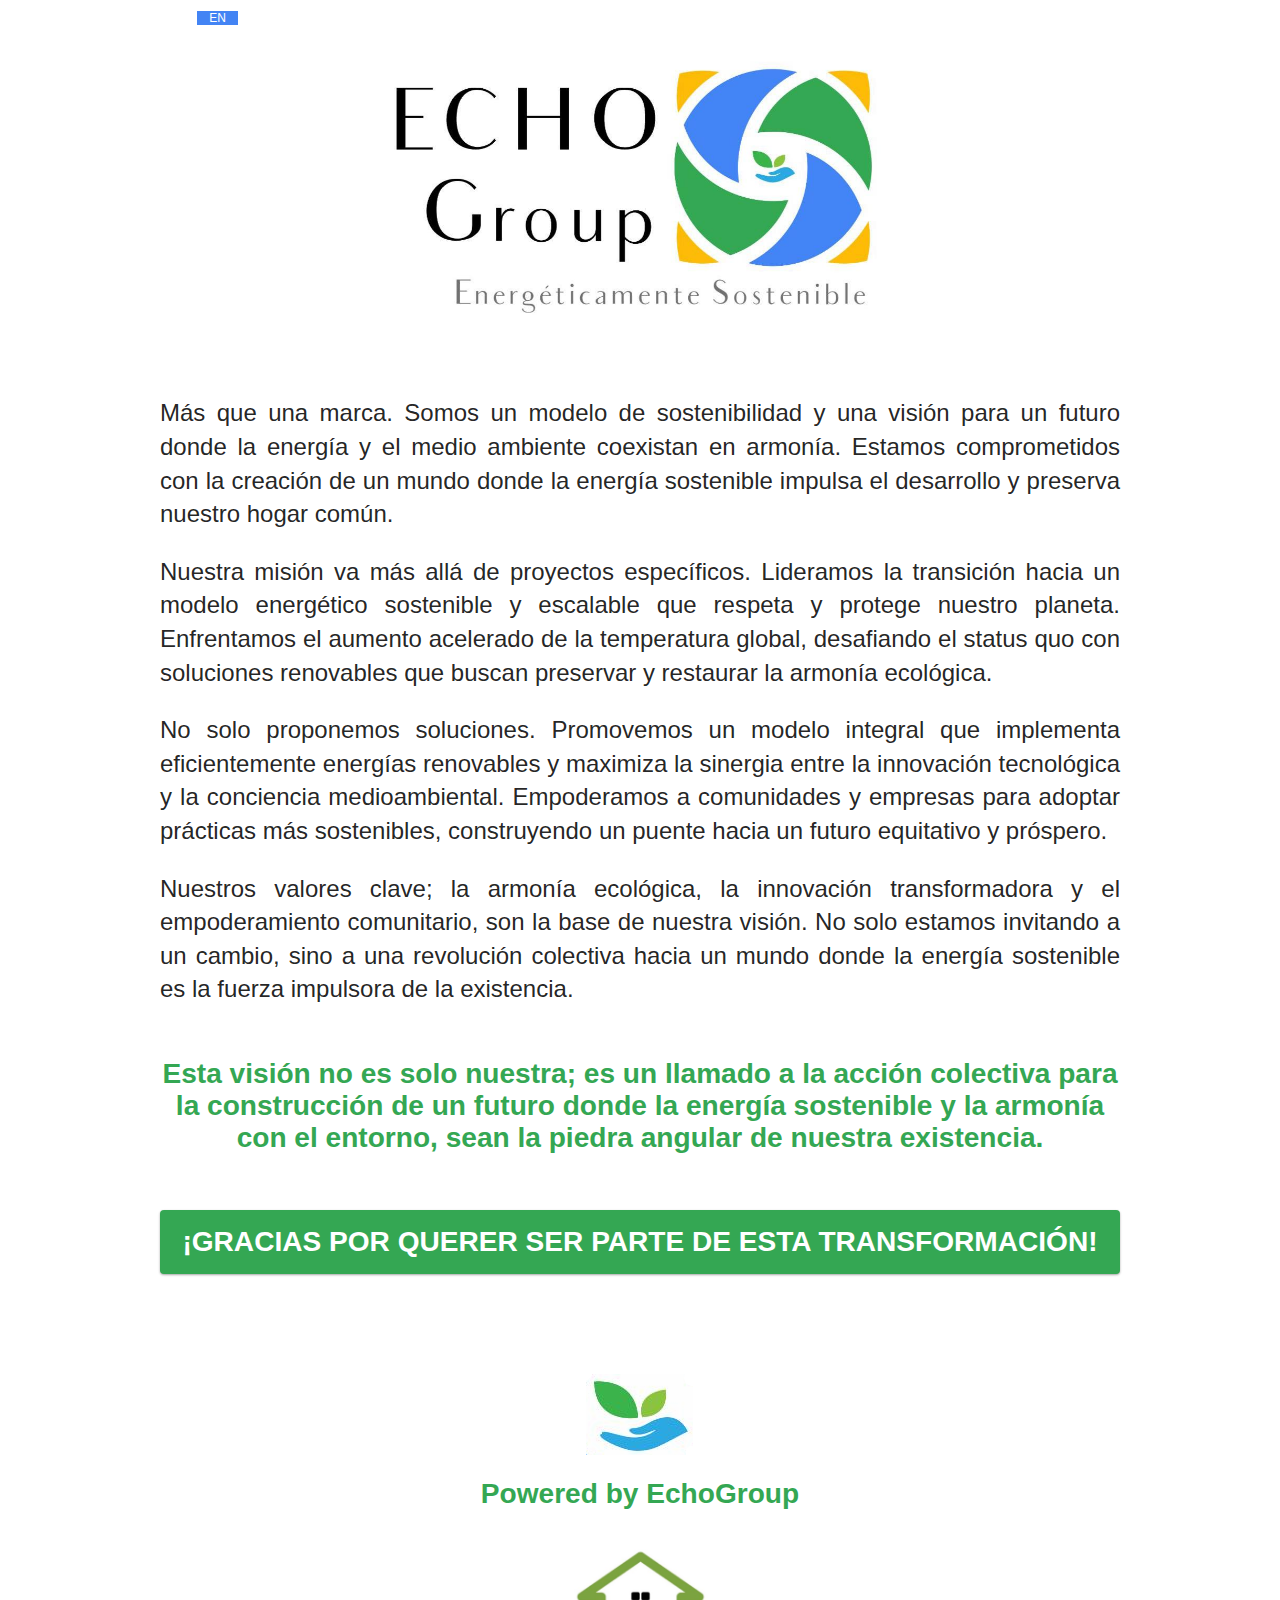
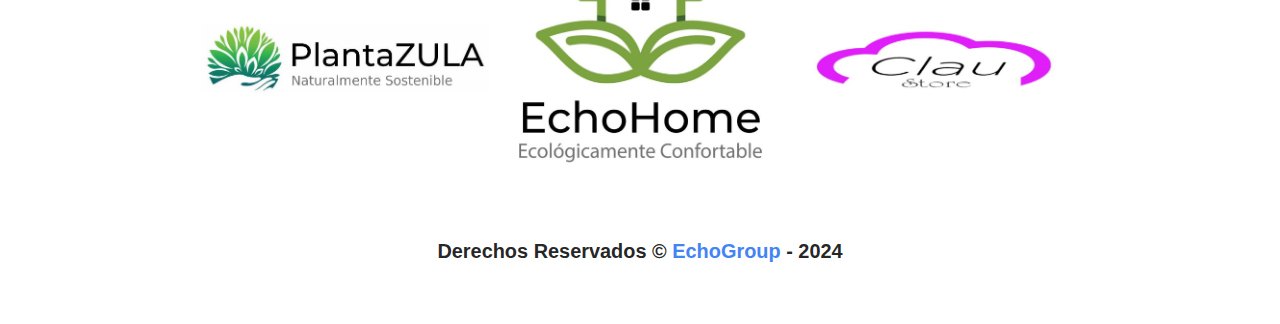
==== public/index.html @ c1082c9d "change home and add style file" ====
<!DOCTYPE html>
  <html lang="es">
    <head>
      <meta charset="utf-8">
      <meta name="viewport" content="width=device-width, initial-scale=1">
      <title>EchoGroup | Inicio</title>

      <link rel="stylesheet" href="src/styles.css">

    </head>
    <body>
      <a class="lang" href="index(en).html">EN</a>
      <br>
      <img class="big" src="images/logoES_EchoGroup.jpg">
      <br>
      <br>
      <p>Más que una marca. Somos un modelo de sostenibilidad y una visión para un futuro donde la energía y el medio ambiente coexistan en armonía. Estamos comprometidos con la creación de un mundo donde la energía sostenible impulsa el desarrollo y preserva nuestro hogar común.

      <p>Nuestra misión va más allá de proyectos específicos. Lideramos la transición hacia un modelo energético sostenible y escalable que respeta y protege nuestro planeta. Enfrentamos el aumento acelerado de la temperatura global, desafiando el status quo con soluciones renovables que buscan preservar y restaurar la armonía ecológica.</p>

      <p>No solo proponemos soluciones. Promovemos un modelo integral que implementa eficientemente energías renovables y maximiza la sinergia entre la innovación tecnológica y la conciencia medioambiental. Empoderamos a comunidades y empresas para adoptar prácticas más sostenibles, construyendo un puente hacia un futuro equitativo y próspero.</p>

      <p>Nuestros valores clave; la armonía ecológica, la innovación transformadora y el empoderamiento comunitario, son la base de nuestra visión. No solo estamos invitando a un cambio, sino a una revolución colectiva hacia un mundo donde la energía sostenible es la fuerza impulsora de la existencia.</p>

      <br>
      <h3>Esta visión no es solo nuestra; es un llamado a la acción colectiva para la construcción de un futuro donde la energía sostenible y la armonía con el entorno, sean la piedra angular de nuestra existencia.</h3>
      <br>
      <h3 class="boxGreen">¡Gracias por querer ser parte de esta transformación!</h3>
      <br>
      <br>
      <img class="small" src="images/logoFamilyHome.png">
      <br>

      <div class="powered">
        <h3>Powered by EchoGroup</h3>
        <picture>
          <a href="https://plantazula.web.app" target="_blank"><img class="media" src="images/plantazula/logoPlantaZula.png" alt="plantazula"></a>
        </picture>
        <picture>
          <a href="https://echoprojects3d.web.app" target="_blank"><img class="media" src="images/echohome/logoEchoHome.png" alt="echohome"></a>
        </picture>
        <picture>
          <a href="https://claustore.web.app" target="_blank"><img class="media" src="images/claustore/logoClau.png" alt="claustore"></a>
        </picture>
      </div>

      <br>
      <h5>Derechos Reservados © <a href="#">EchoGroup</a> - 2024</h5>
      <br>

    </body>
  </html>
---- public/src/styles.css ----
body { 
    font-size: 24px; 
    margin: 0 auto; 
    width: 75%; 
    text-align: center; 
    background: white; 
    color: rgba(0,0,0,0.87); 
    font-family: Roboto, Helvetica, Arial, sans-serif; 
    padding: 0; 
}
hr { 
    color: rgb(67, 132, 244, 0.6); 
}
h1 { 
    font-weight: 300; 
    color: rgba(0,0,0,1); 
    margin-top: 12px; 
    margin-bottom: 12px;
}
h2 { 
    color: #34a753; 
    font-weight: bold; 
    margin: 0 0 8px; 
}
h3 { 
    margin-top: 0px; 
    color: #34a753; 
}
h4 { 
    color: rgb(67, 132, 244, 0.9); 
    font-weight: bold; 
}
p { 
    text-align: justify; 
    line-height: 140%; 
    margin: 16px 0 24px; 
}
a {
    color: #4384f4; 
    text-decoration: none; 
}
.big {
    width: 60%; 
    min-width: 450px;
}
.media {
    width: 30%; 
    vertical-align: middle;
}
.small {
    width: 15%; 
    min-width: 150px;
}
.boxBlue { 
    display: block; 
    text-align: center; 
    background: #4384f4; 
    text-transform: uppercase; 
    text-decoration: none; 
    color: white; 
    padding: 16px; 
    border-radius: 4px; 
    box-shadow: 0 1px 3px rgba(0,0,0,0.12), 0 1px 2px rgba(0,0,0,0.24); 
}
.boxGreen { 
    display: block; 
    text-align: center; 
    background: #34a753; 
    text-transform: uppercase; 
    text-decoration: none; 
    color: white; 
    padding: 16px; 
    border-radius: 4px; 
    box-shadow: 0 1px 3px rgba(0,0,0,0.12), 0 1px 2px rgba(0,0,0,0.24); 
}
.boxYellow { 
    display: block; 
    text-align: center; 
    background: #fbbb05; 
    text-transform: none; 
    text-decoration: none; 
    color: white; 
    padding: 16px; 
    border-radius: 4px; 
    box-shadow: 0 1px 3px rgba(0,0,0,0.12), 0 1px 2px rgba(0,0,0,0.24); 
}
.lang { 
    margin-right: 88%; 
    font-size: 12px; 
    color: white; 
    background: #4384f4; 
    padding: 0 12px; 
}
      
    @media (max-width: 600px) {
        body { 
            width: 84%; 
            margin-top: 0; 
            background: white; 
            box-shadow: none; 
            border-top: 12px solid #fbbb05; 
            border-bottom: 12px solid #fbbb05; 
        }
		.big { 
            width: 95%; 
            min-width: 300px;
        }
		.small { 
            width: 30%; 
        }
		p { 
            text-align: justify; 
            font-size: 18px; 
        }
		h3 { 
            font-size: 21px; 
        }
		h5 { 
            font-size: 15px; 
        }
		.boxGreen { 
            font-size: 18px; 
        }
    }
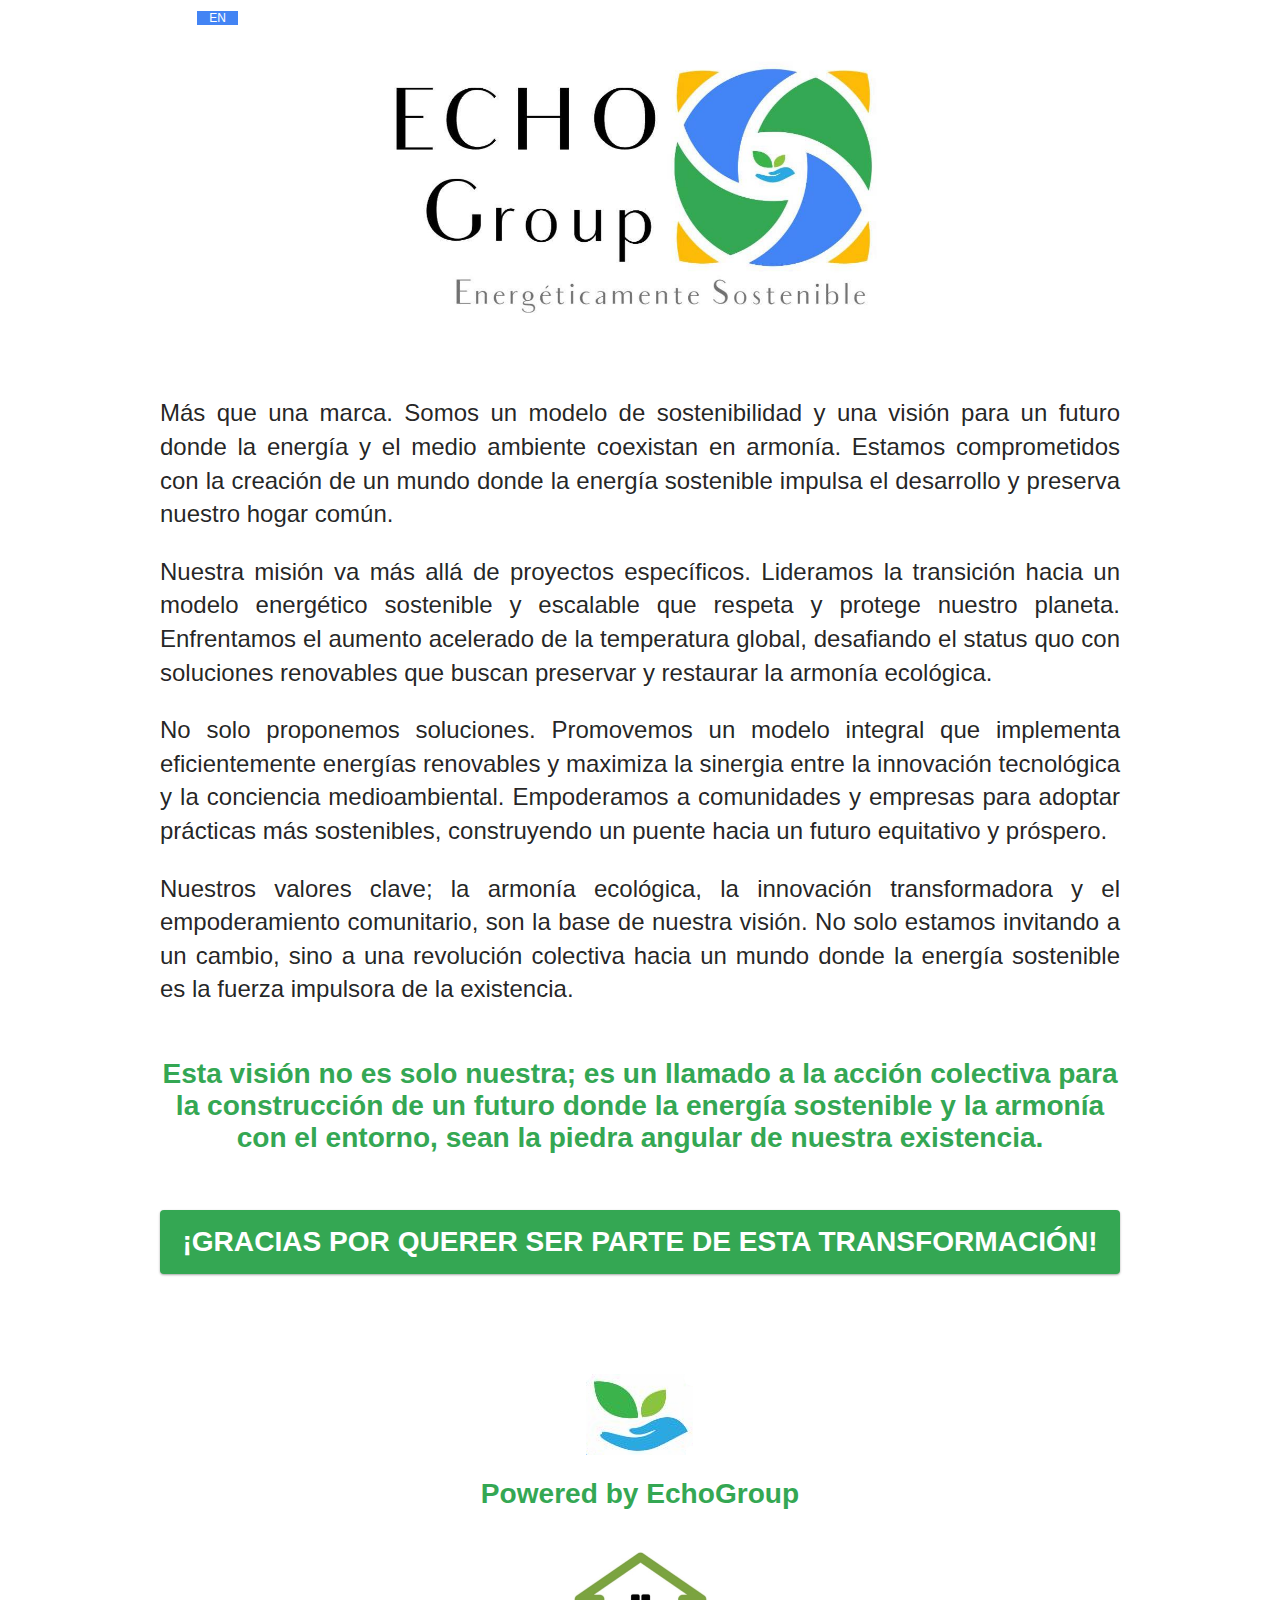
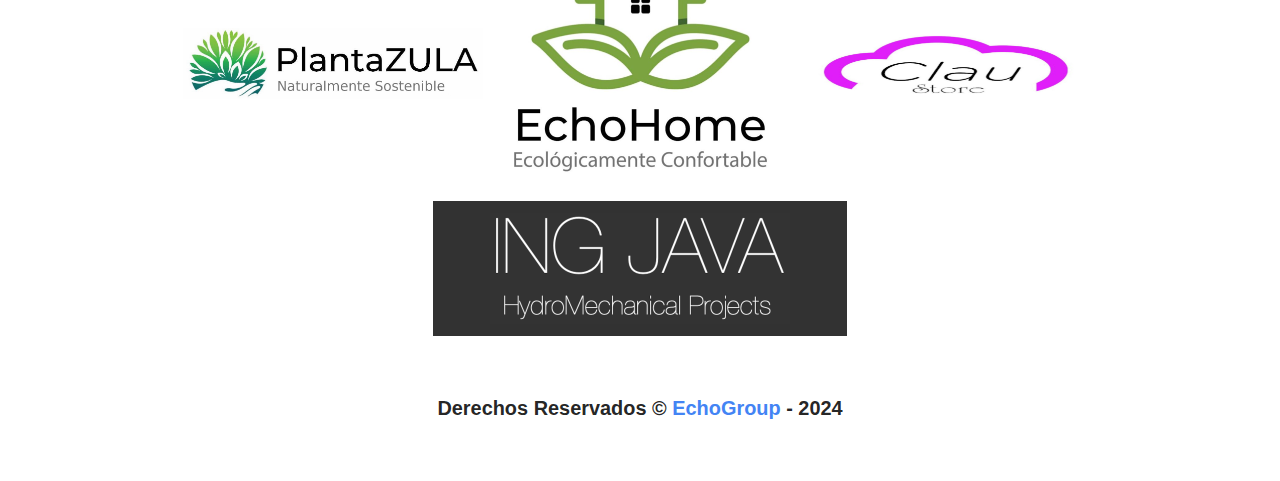
==== commit 20dd19ca: "update page" ====
--- a/public/index.html
+++ b/public/index.html
@@ -33,6 +33,7 @@
 
       <div class="powered">
         <h3>Powered by EchoGroup</h3>
+        <div class="bglight">
         <picture>
           <a href="https://plantazula.web.app" target="_blank"><img class="media" src="images/plantazula/logoPlantaZula.png" alt="plantazula"></a>
         </picture>
@@ -43,6 +44,12 @@
           <a href="https://claustore.web.app" target="_blank"><img class="media" src="images/claustore/logoClau.png" alt="claustore"></a>
         </picture>
       </div>
+      <div class="bgdark">
+        <picture>
+          <a href="https://ingjava.web.app" target="_blank"><img class="media" src="images/ingjava/logoIngJava.png" alt="claustore"></a>
+        </picture>
+      </div>
+      </div>
 
       <br>
       <h5>Derechos Reservados © <a href="#">EchoGroup</a> - 2024</h5>
--- a/public/src/styles.css
+++ b/public/src/styles.css
@@ -45,6 +45,7 @@
 }
 .media {
     width: 30%; 
+    min-width: 300px;
     vertical-align: middle;
 }
 .small {
@@ -91,6 +92,19 @@
     background: #4384f4; 
     padding: 0 12px; 
 }
+.bgdark{
+    background-color: rgb(50, 50, 50);
+    padding: 12px;
+    width: 390px;
+    margin: 0px auto;
+}
+.bglight{
+    display: flexbox;
+    gap: 12px;
+    border: 1px none red;
+    margin: 0px auto;
+    padding-bottom: 12px;
+}
       
     @media (max-width: 600px) {
         body { 
@@ -121,4 +135,7 @@
 		.boxGreen { 
             font-size: 18px; 
         }
+        .bgdark{
+            width: 75%;
+        }
     }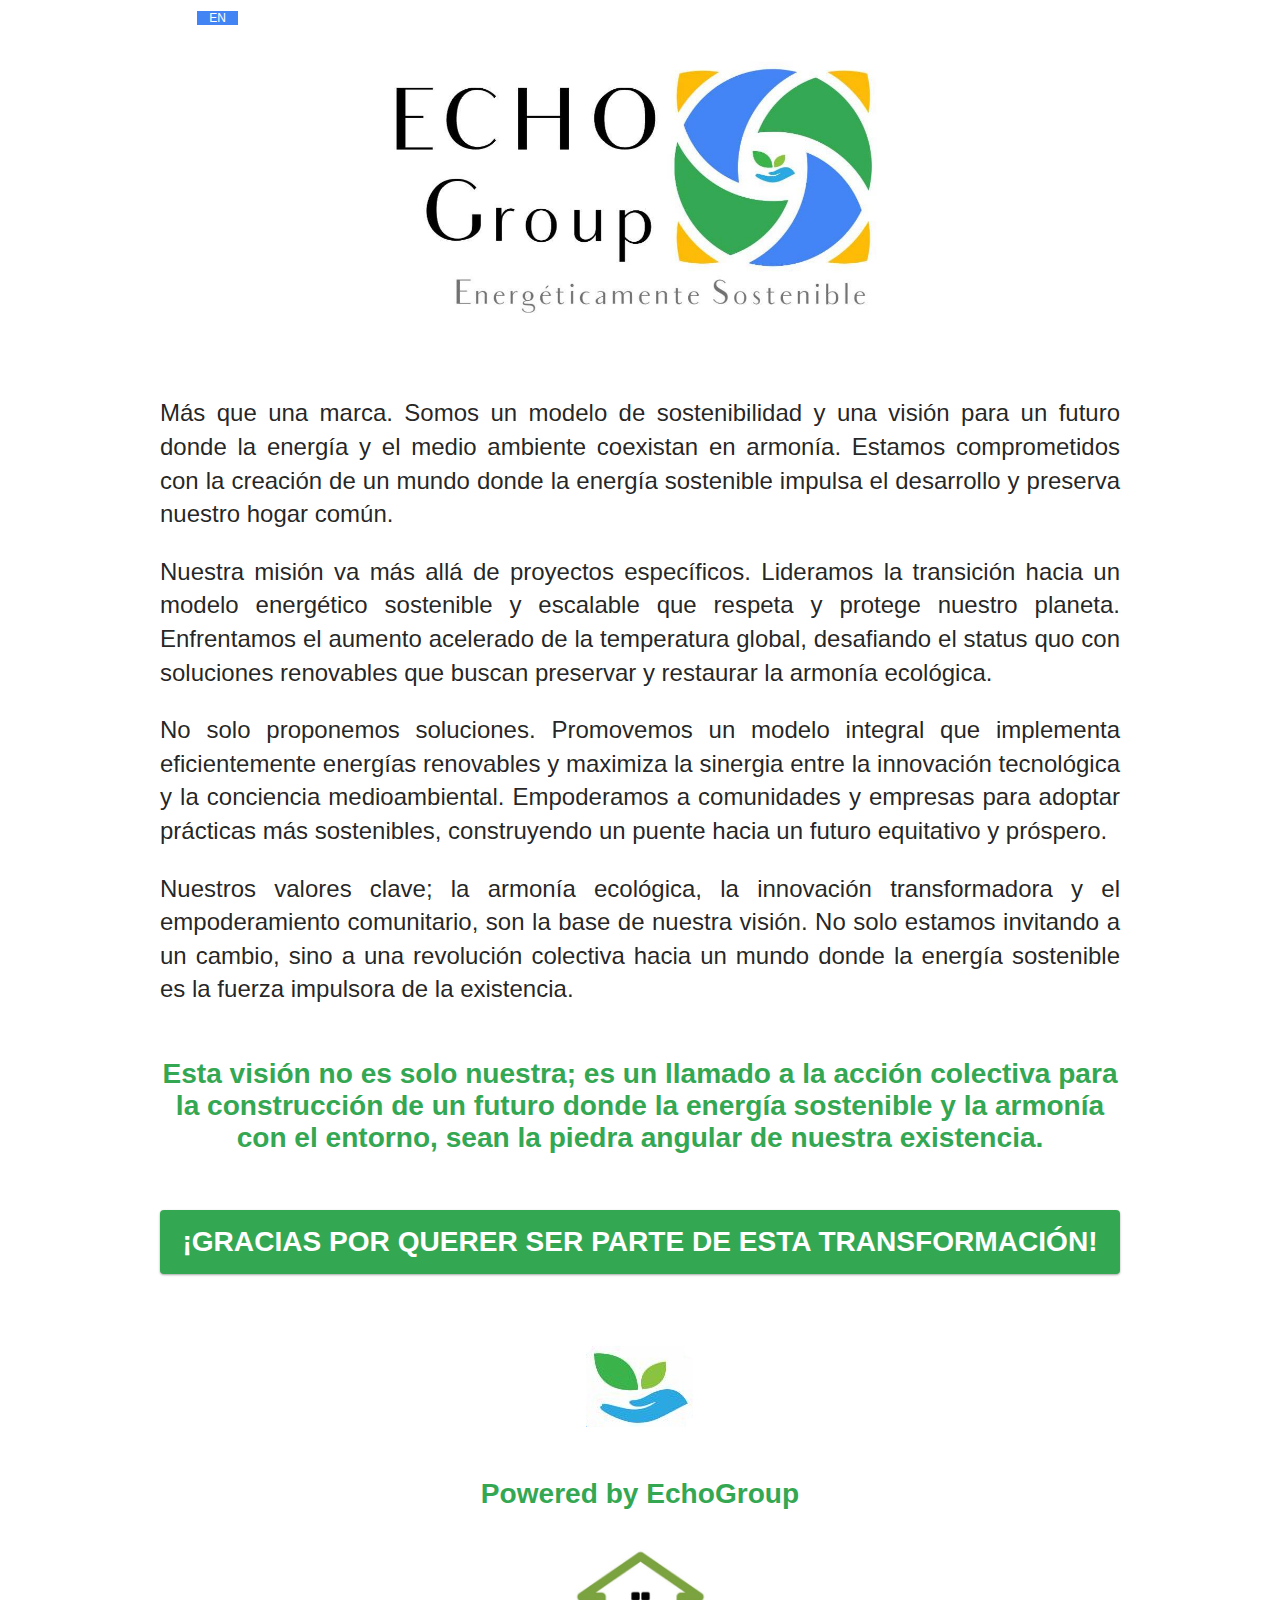
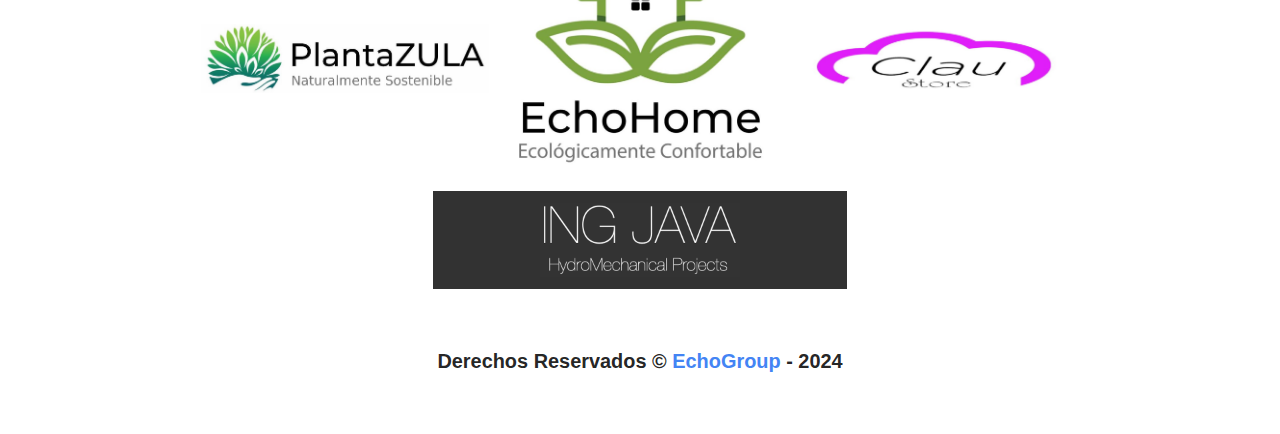
==== commit a0bac290: "update page" ====
--- a/public/index.html
+++ b/public/index.html
@@ -26,11 +26,11 @@
       <h3>Esta visión no es solo nuestra; es un llamado a la acción colectiva para la construcción de un futuro donde la energía sostenible y la armonía con el entorno, sean la piedra angular de nuestra existencia.</h3>
       <br>
       <h3 class="boxGreen">¡Gracias por querer ser parte de esta transformación!</h3>
-      <br>
+      
       <br>
       <img class="small" src="images/logoFamilyHome.png">
       <br>
-
+      <br>
       <div class="powered">
         <h3>Powered by EchoGroup</h3>
         <div class="bglight">
--- a/public/src/styles.css
+++ b/public/src/styles.css
@@ -45,7 +45,7 @@
 }
 .media {
     width: 30%; 
-    min-width: 300px;
+    min-width: 200px;
     vertical-align: middle;
 }
 .small {
@@ -93,6 +93,7 @@
     padding: 0 12px; 
 }
 .bgdark{
+    display: flexbox;
     background-color: rgb(50, 50, 50);
     padding: 12px;
     width: 390px;
@@ -119,6 +120,10 @@
             width: 95%; 
             min-width: 300px;
         }
+        .media { 
+            width: 40%;
+            border: 1px none white;
+        }
 		.small { 
             width: 30%; 
         }
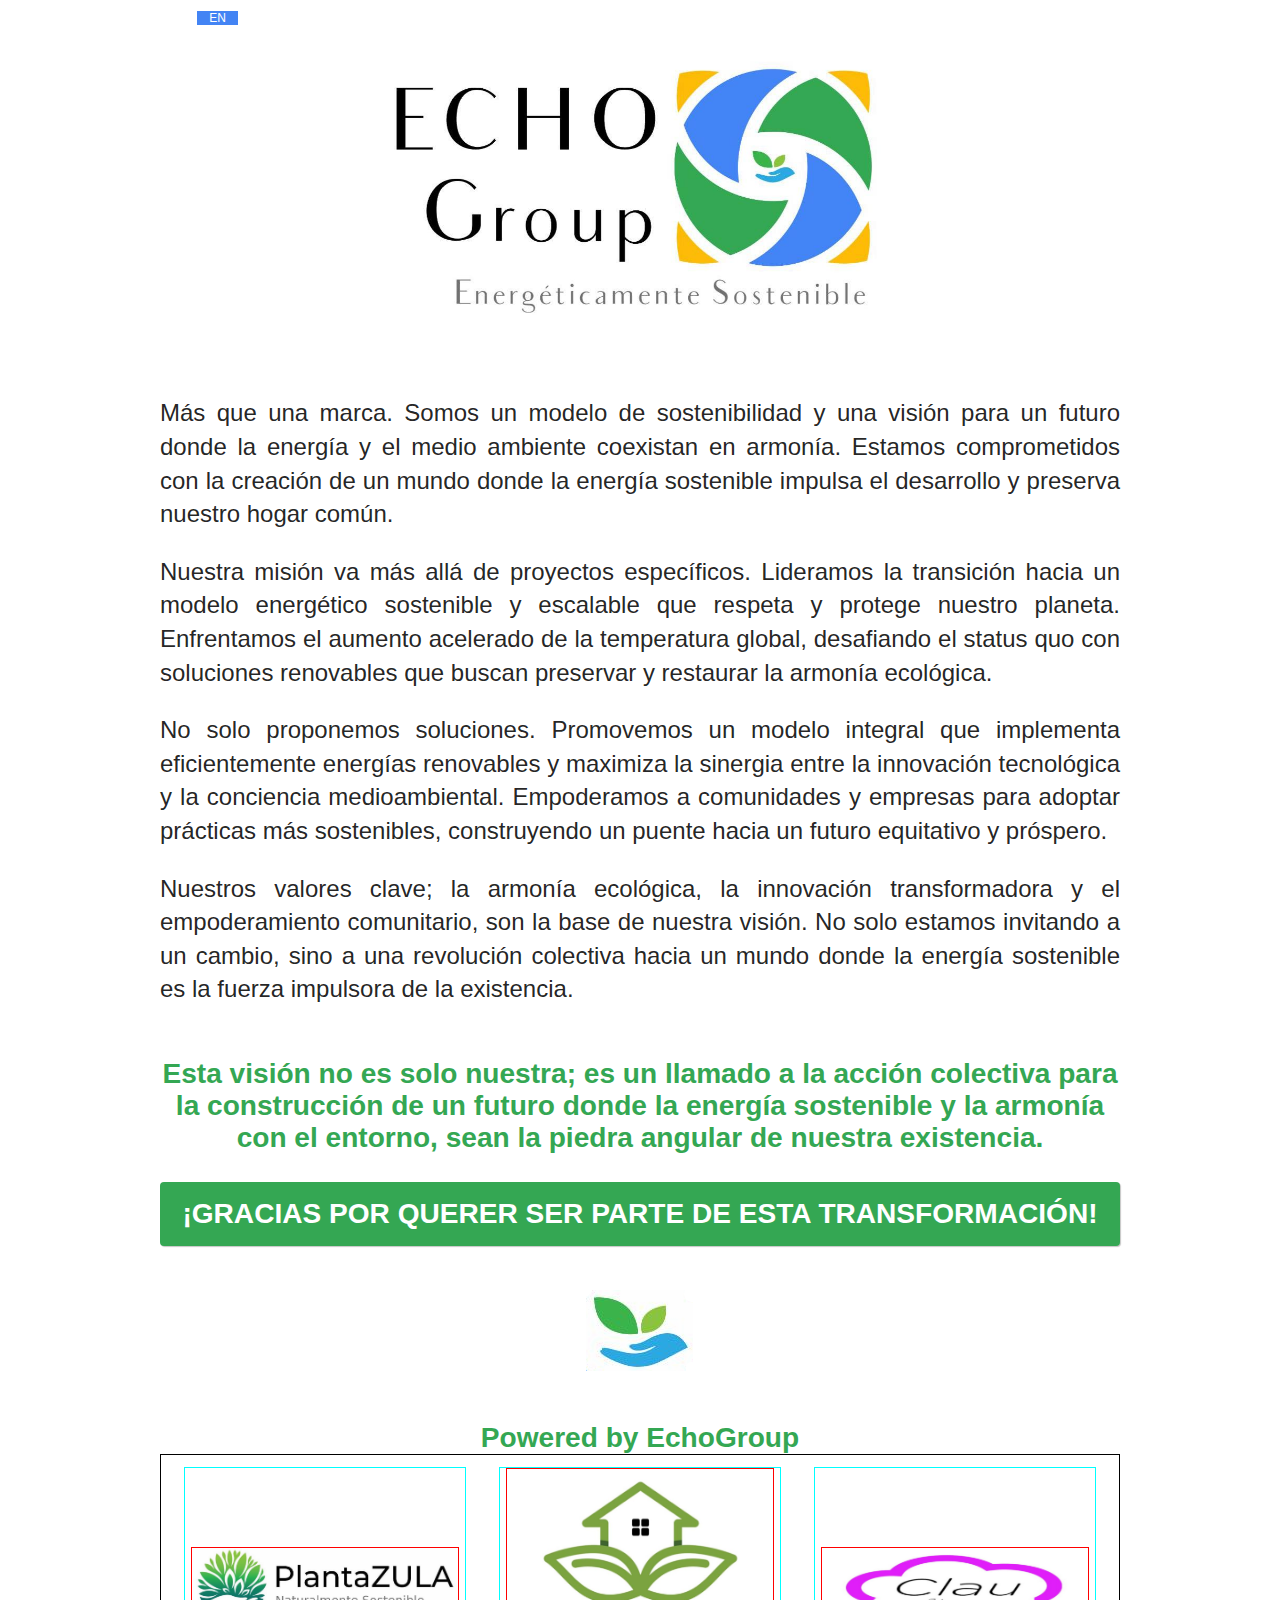
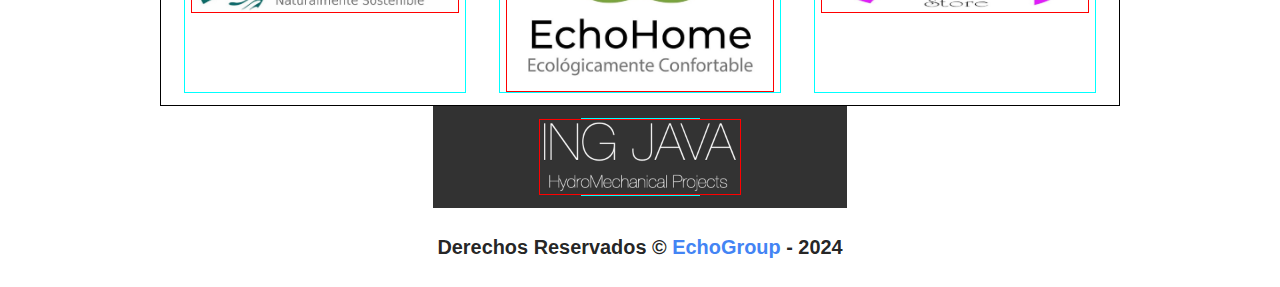
==== commit e3309144: "modify style" ====
--- a/public/index.html
+++ b/public/index.html
@@ -34,20 +34,20 @@
       <div class="powered">
         <h3>Powered by EchoGroup</h3>
         <div class="bglight">
-        <picture>
+        <div class="pic">
           <a href="https://plantazula.web.app" target="_blank"><img class="media" src="images/plantazula/logoPlantaZula.png" alt="plantazula"></a>
-        </picture>
-        <picture>
+        </div>
+        <div class="pic">
           <a href="https://echoprojects3d.web.app" target="_blank"><img class="media" src="images/echohome/logoEchoHome.png" alt="echohome"></a>
-        </picture>
-        <picture>
+        </div>
+        <div class="pic">
           <a href="https://claustore.web.app" target="_blank"><img class="media" src="images/claustore/logoClau.png" alt="claustore"></a>
-        </picture>
+        </div>
       </div>
       <div class="bgdark">
-        <picture>
+        <div class="pic">
           <a href="https://ingjava.web.app" target="_blank"><img class="media" src="images/ingjava/logoIngJava.png" alt="claustore"></a>
-        </picture>
+        </div>
       </div>
       </div>
 
--- a/public/src/styles.css
+++ b/public/src/styles.css
@@ -1,3 +1,7 @@
+*{
+    margin: 0;
+    padding: 0;
+}
 body { 
     font-size: 24px; 
     margin: 0 auto; 
@@ -6,7 +10,6 @@
     background: white; 
     color: rgba(0,0,0,0.87); 
     font-family: Roboto, Helvetica, Arial, sans-serif; 
-    padding: 0; 
 }
 hr { 
     color: rgb(67, 132, 244, 0.6); 
@@ -72,7 +75,7 @@
     color: white; 
     padding: 16px; 
     border-radius: 4px; 
-    box-shadow: 0 1px 3px rgba(0,0,0,0.12), 0 1px 2px rgba(0,0,0,0.24); 
+    box-shadow: 1px 1px 1px rgba(0,0,0,0.12), 1px 1px 1px rgba(0,0,0,0.12); 
 }
 .boxYellow { 
     display: block; 
@@ -93,18 +96,33 @@
     padding: 0 12px; 
 }
 .bgdark{
-    display: flexbox;
+    display: flex;
     background-color: rgb(50, 50, 50);
     padding: 12px;
     width: 390px;
     margin: 0px auto;
 }
 .bglight{
-    display: flexbox;
+    display: flex;
     gap: 12px;
-    border: 1px none red;
+    border: 1px solid black;
     margin: 0px auto;
-    padding-bottom: 12px;
+    padding: 12px;
+}
+.pic{
+    border: 1px solid cyan;
+    width: 30%;
+    margin: 0 auto;
+    display: flex;
+    justify-content:center;
+    align-items:center;
+}
+.pic img{
+    
+    width:95%;
+    max-height:100%;
+    border: 1px solid red;
+
 }
       
     @media (max-width: 600px) {
@@ -118,7 +136,7 @@
         }
 		.big { 
             width: 95%; 
-            min-width: 300px;
+            min-width: 270px;
         }
         .media { 
             width: 40%;
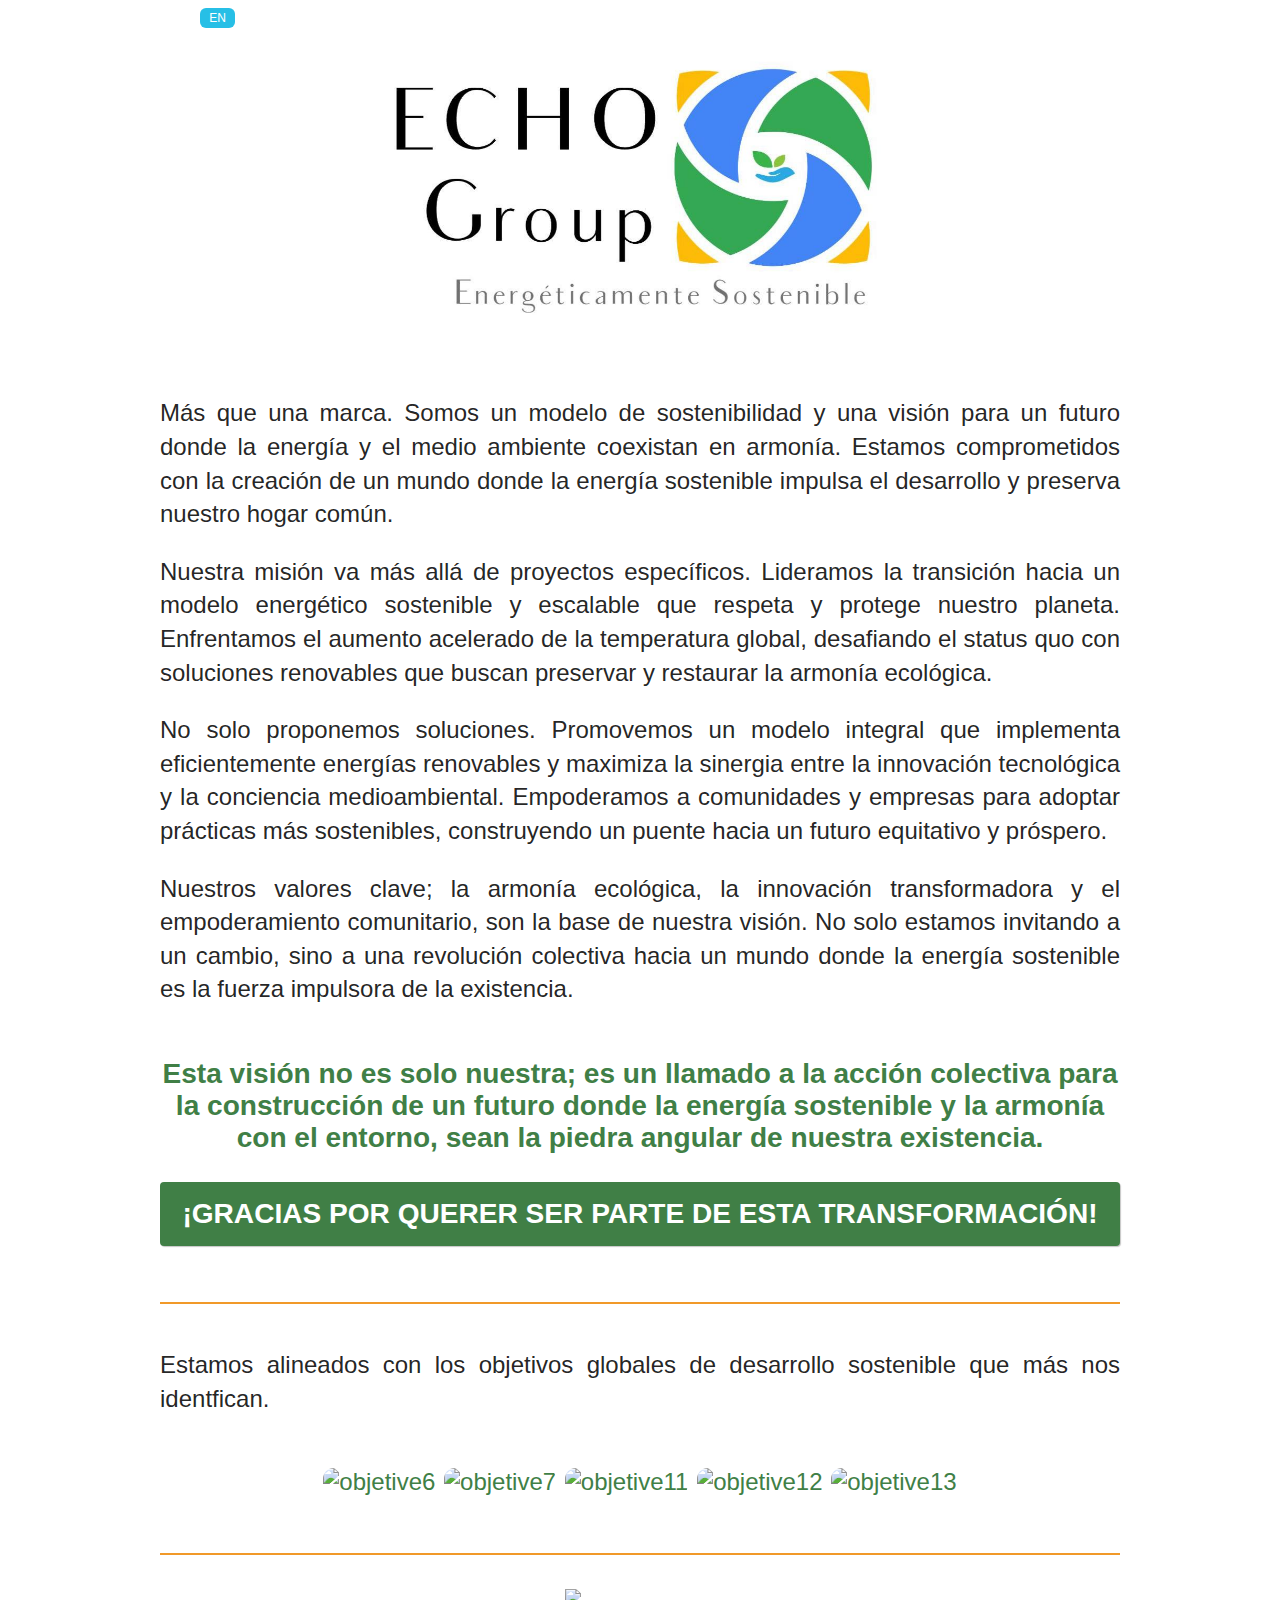
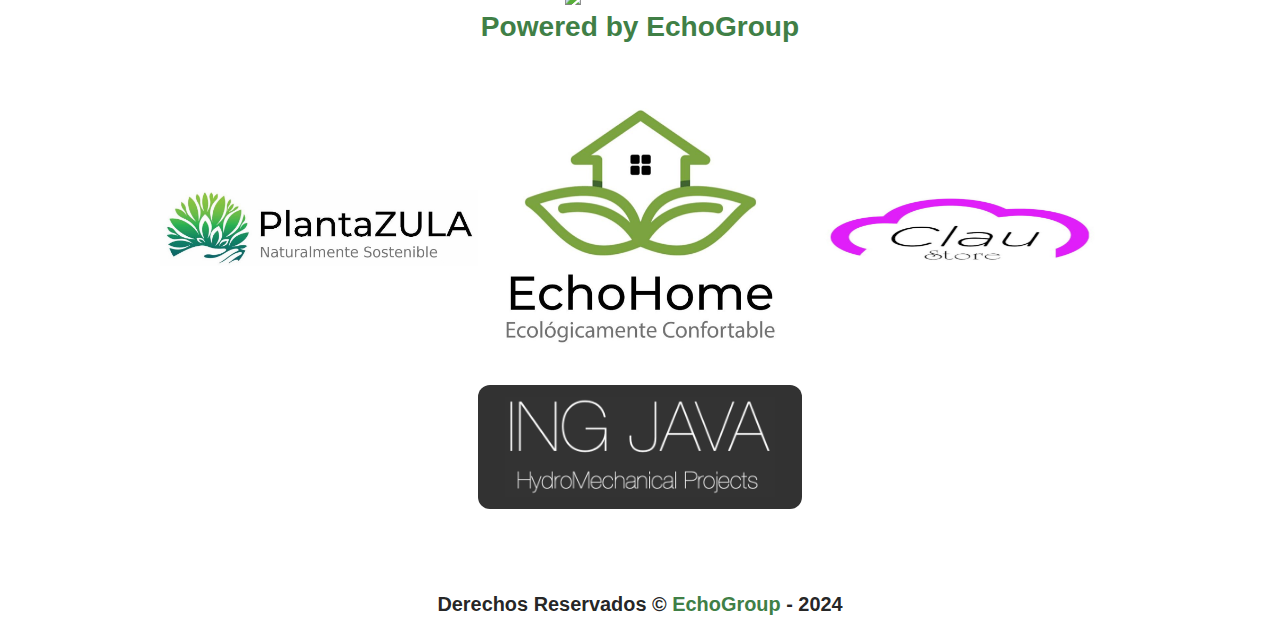
==== commit 8f19273d: "update content" ====
--- a/public/index.html
+++ b/public/index.html
@@ -26,13 +26,27 @@
       <h3>Esta visión no es solo nuestra; es un llamado a la acción colectiva para la construcción de un futuro donde la energía sostenible y la armonía con el entorno, sean la piedra angular de nuestra existencia.</h3>
       <br>
       <h3 class="boxGreen">¡Gracias por querer ser parte de esta transformación!</h3>
-      
       <br>
-      <img class="small" src="images/logoFamilyHome.png">
       <br>
+      <hr>
+      <br>
+      <p>Estamos alineados con los objetivos globales de desarrollo sostenible que más nos identfican.</p>
+      <br>
+      <div class="objs">
+        <a href="https://sdgs.un.org/goals/goal6" target="_blank"><img src="images/objs/obj6.png" alt="objetive6"></a>
+        <a href="https://sdgs.un.org/goals/goal7" target="_blank"><img src="images/objs/obj7.png" alt="objetive7"></a>
+        <a href="https://sdgs.un.org/goals/goal11" target="_blank"><img src="images/objs/obj11.png" alt="objetive11"></a>
+        <a href="https://sdgs.un.org/goals/goal12" target="_blank"><img src="images/objs/obj12.png" alt="objetive12"></a>
+        <a href="https://sdgs.un.org/goals/goal13" target="_blank"><img src="images/objs/obj13.png" alt="objetive13"></a>
+      </div>
+      <br><br>
+      <hr>
+      <br>
+      <img class="small" src="images/LogoFamilyEchoGroup.jpg">
       <br>
       <div class="powered">
         <h3>Powered by EchoGroup</h3>
+        <br>
         <div class="bglight">
         <div class="pic">
           <a href="https://plantazula.web.app" target="_blank"><img class="media" src="images/plantazula/logoPlantaZula.png" alt="plantazula"></a>
@@ -52,6 +66,8 @@
       </div>
 
       <br>
+      <br>
+      <br>
       <h5>Derechos Reservados © <a href="#">EchoGroup</a> - 2024</h5>
       <br>
 
--- a/public/src/styles.css
+++ b/public/src/styles.css
@@ -12,7 +12,8 @@
     font-family: Roboto, Helvetica, Arial, sans-serif; 
 }
 hr { 
-    color: rgb(67, 132, 244, 0.6); 
+    color: #F19929;
+    border: 1px solid;
 }
 h1 { 
     font-weight: 300; 
@@ -21,16 +22,16 @@
     margin-bottom: 12px;
 }
 h2 { 
-    color: #34a753; 
+    color: #407F46; 
     font-weight: bold; 
     margin: 0 0 8px; 
 }
 h3 { 
     margin-top: 0px; 
-    color: #34a753; 
+    color: #407F46; 
 }
 h4 { 
-    color: rgb(67, 132, 244, 0.9); 
+    color: #27BFE6; 
     font-weight: bold; 
 }
 p { 
@@ -39,7 +40,7 @@
     margin: 16px 0 24px; 
 }
 a {
-    color: #4384f4; 
+    color: #407F46; 
     text-decoration: none; 
 }
 .big {
@@ -47,8 +48,8 @@
     min-width: 450px;
 }
 .media {
-    width: 30%; 
-    min-width: 200px;
+    width: 100%; 
+    min-width: 100px;
     vertical-align: middle;
 }
 .small {
@@ -58,7 +59,7 @@
 .boxBlue { 
     display: block; 
     text-align: center; 
-    background: #4384f4; 
+    background: #27BFE6; 
     text-transform: uppercase; 
     text-decoration: none; 
     color: white; 
@@ -69,7 +70,7 @@
 .boxGreen { 
     display: block; 
     text-align: center; 
-    background: #34a753; 
+    background: #407F46; 
     text-transform: uppercase; 
     text-decoration: none; 
     color: white; 
@@ -80,7 +81,7 @@
 .boxYellow { 
     display: block; 
     text-align: center; 
-    background: #fbbb05; 
+    background: #FBC412; 
     text-transform: none; 
     text-decoration: none; 
     color: white; 
@@ -92,37 +93,43 @@
     margin-right: 88%; 
     font-size: 12px; 
     color: white; 
-    background: #4384f4; 
-    padding: 0 12px; 
+    background: #27BFE6; 
+    padding: 3px 9px; 
+    border-radius: 6px;
 }
 .bgdark{
     display: flex;
     background-color: rgb(50, 50, 50);
     padding: 12px;
-    width: 390px;
+    width: 50%;
+    min-width: 210px;
+    max-width: 300px;
     margin: 0px auto;
+    border-radius: 12px;
 }
 .bglight{
+    width: 100%;
     display: flex;
-    gap: 12px;
-    border: 1px solid black;
+    gap: 3px;
+    border: 1px none black;
     margin: 0px auto;
-    padding: 12px;
+    padding-bottom: 24px;
+    padding-top: 24px;
+    
 }
 .pic{
-    border: 1px solid cyan;
-    width: 30%;
+    border: 1px none cyan;
+    width: 90%;
+    display: flex;
+    align-items: center;
+    justify-content: center;
     margin: 0 auto;
-    display: flex;
-    justify-content:center;
-    align-items:center;
 }
-.pic img{
-    
-    width:95%;
-    max-height:100%;
-    border: 1px solid red;
-
+.objs img{
+    border-radius: 12px;
+    border: 1px solid white;
+    width: 150px;
+    height: 150px;
 }
       
     @media (max-width: 600px) {
@@ -131,15 +138,15 @@
             margin-top: 0; 
             background: white; 
             box-shadow: none; 
-            border-top: 12px solid #fbbb05; 
-            border-bottom: 12px solid #fbbb05; 
+            border-top: 12px solid #FBC412; 
+            border-bottom: 12px solid #FBC412; 
         }
 		.big { 
             width: 95%; 
             min-width: 270px;
         }
         .media { 
-            width: 40%;
+            
             border: 1px none white;
         }
 		.small { 
@@ -161,4 +168,11 @@
         .bgdark{
             width: 75%;
         }
+        .bglight{
+            display: block;
+        }
+        .pic{
+            width: 75%;
+        }
+        
     }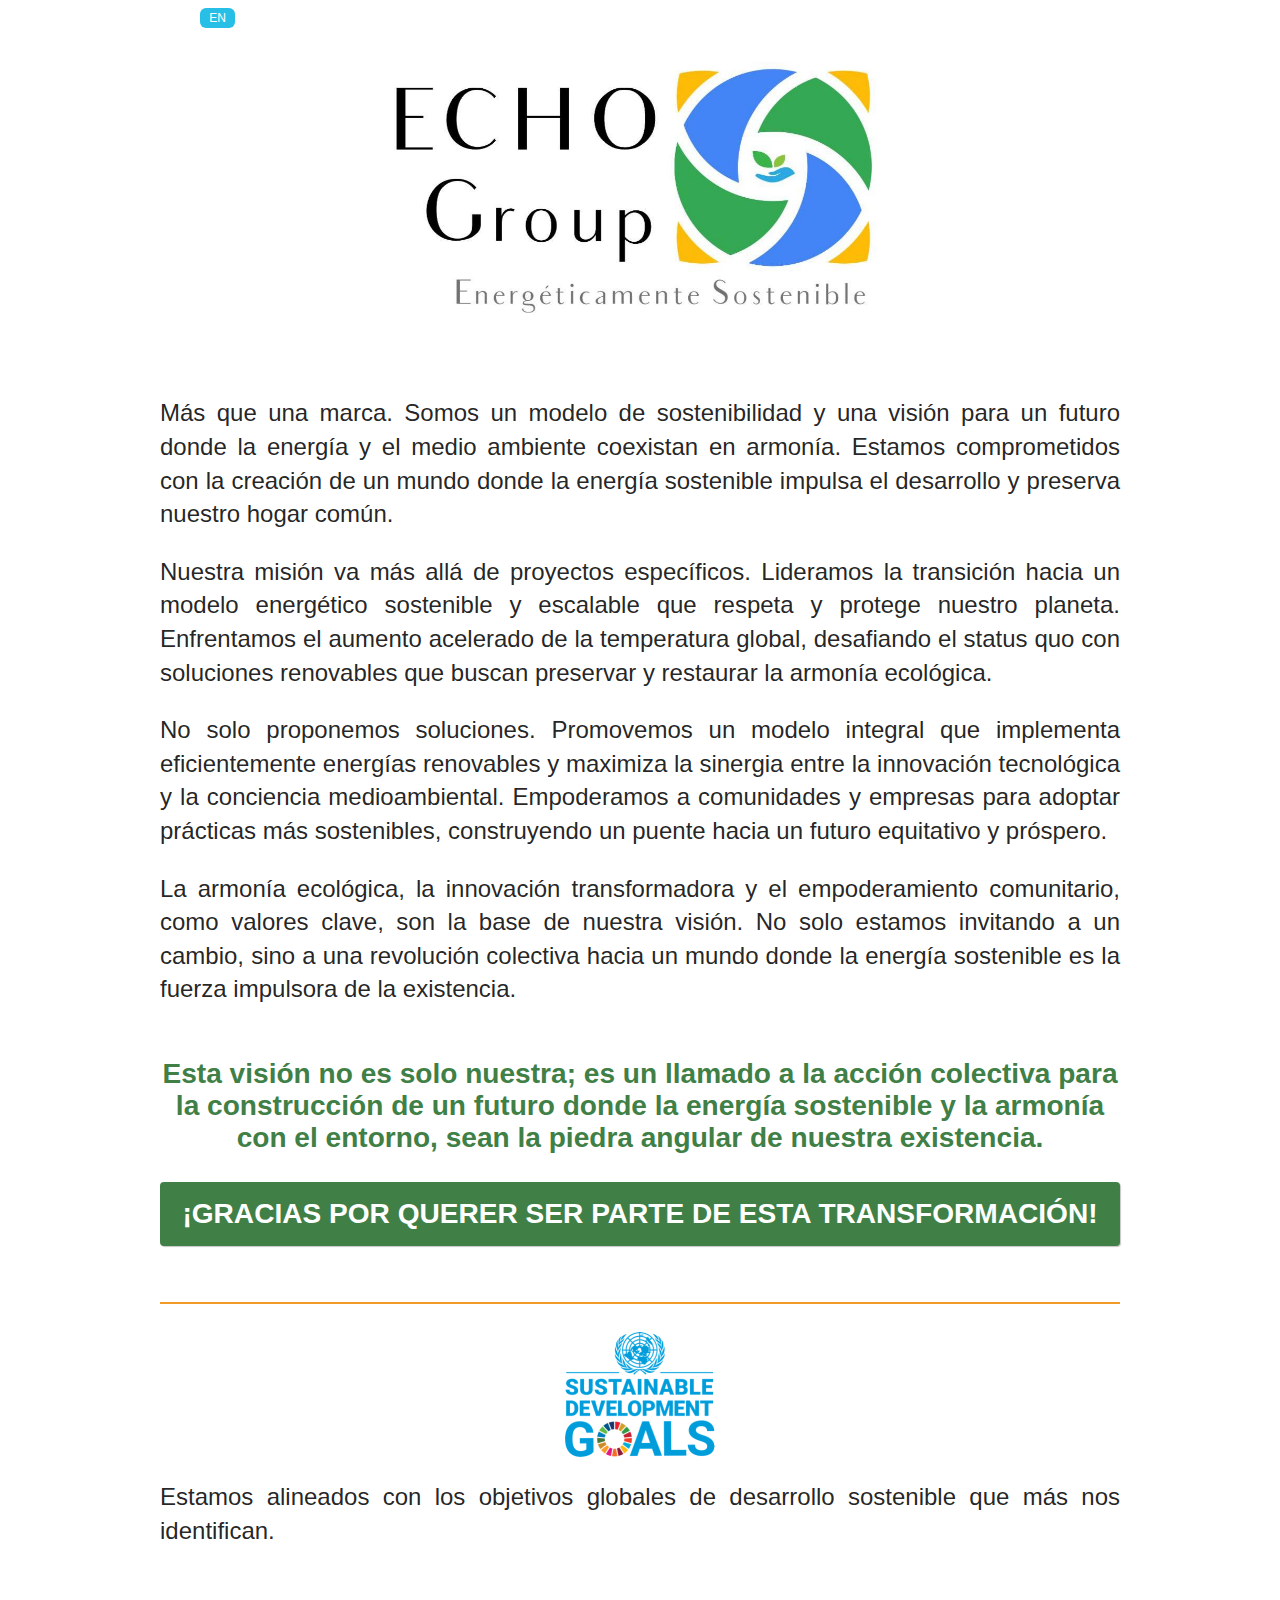
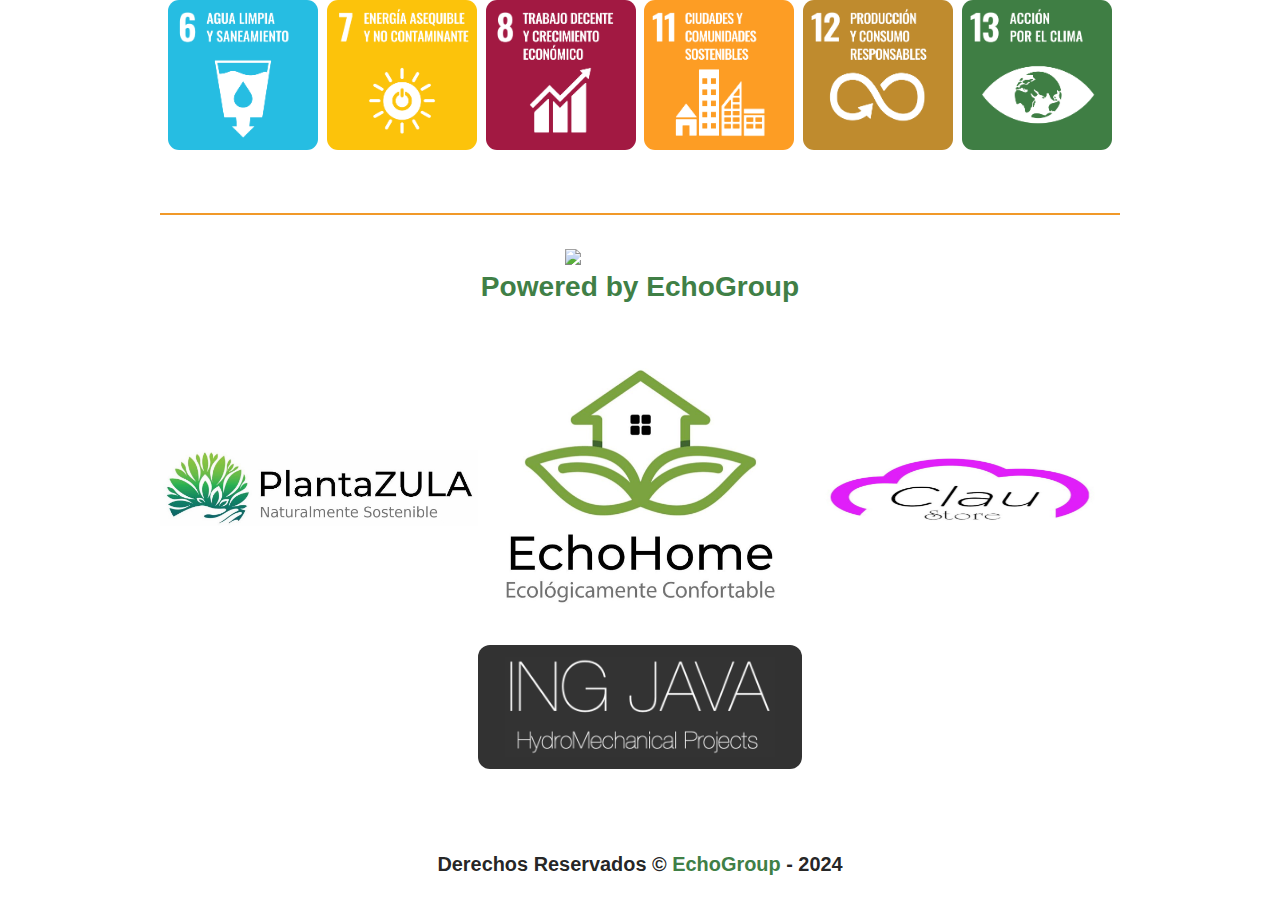
==== commit 67276b27: "update content page" ====
--- a/public/index.html
+++ b/public/index.html
@@ -20,7 +20,7 @@
 
       <p>No solo proponemos soluciones. Promovemos un modelo integral que implementa eficientemente energías renovables y maximiza la sinergia entre la innovación tecnológica y la conciencia medioambiental. Empoderamos a comunidades y empresas para adoptar prácticas más sostenibles, construyendo un puente hacia un futuro equitativo y próspero.</p>
 
-      <p>Nuestros valores clave; la armonía ecológica, la innovación transformadora y el empoderamiento comunitario, son la base de nuestra visión. No solo estamos invitando a un cambio, sino a una revolución colectiva hacia un mundo donde la energía sostenible es la fuerza impulsora de la existencia.</p>
+      <p>La armonía ecológica, la innovación transformadora y el empoderamiento comunitario, como valores clave, son la base de nuestra visión. No solo estamos invitando a un cambio, sino a una revolución colectiva hacia un mundo donde la energía sostenible es la fuerza impulsora de la existencia.</p>
 
       <br>
       <h3>Esta visión no es solo nuestra; es un llamado a la acción colectiva para la construcción de un futuro donde la energía sostenible y la armonía con el entorno, sean la piedra angular de nuestra existencia.</h3>
@@ -30,14 +30,16 @@
       <br>
       <hr>
       <br>
-      <p>Estamos alineados con los objetivos globales de desarrollo sostenible que más nos identfican.</p>
+      <a href="https://sdgs.un.org/es/goals" target="_blank"><img class="goals" src="images/objs/goals.png" alt="goals"></a>
+      <p>Estamos alineados con los objetivos globales de desarrollo sostenible que más nos identifican.</p>
       <br>
       <div class="objs">
-        <a href="https://sdgs.un.org/goals/goal6" target="_blank"><img src="images/objs/obj6.png" alt="objetive6"></a>
-        <a href="https://sdgs.un.org/goals/goal7" target="_blank"><img src="images/objs/obj7.png" alt="objetive7"></a>
-        <a href="https://sdgs.un.org/goals/goal11" target="_blank"><img src="images/objs/obj11.png" alt="objetive11"></a>
-        <a href="https://sdgs.un.org/goals/goal12" target="_blank"><img src="images/objs/obj12.png" alt="objetive12"></a>
-        <a href="https://sdgs.un.org/goals/goal13" target="_blank"><img src="images/objs/obj13.png" alt="objetive13"></a>
+        <a href="https://sdgs.un.org/es/goals/goal6" target="_blank"><img src="images/objs/objetivo6.png" alt="objetivo6"></a>
+        <a href="https://sdgs.un.org/es/goals/goal7" target="_blank"><img src="images/objs/objetivo7.png" alt="objetivo7"></a>
+        <a href="https://sdgs.un.org/es/goals/goal8" target="_blank"><img src="images/objs/objetivo8.png" alt="objetivo8"></a>
+        <a href="https://sdgs.un.org/es/goals/goal11" target="_blank"><img src="images/objs/objetivo11.png" alt="objetivo11"></a>
+        <a href="https://sdgs.un.org/es/goals/goal12" target="_blank"><img src="images/objs/objetivo12.png" alt="objetivo12"></a>
+        <a href="https://sdgs.un.org/es/goals/goal13" target="_blank"><img src="images/objs/objetivo13.png" alt="objetivo13"></a>
       </div>
       <br><br>
       <hr>
--- a/public/src/styles.css
+++ b/public/src/styles.css
@@ -131,6 +131,9 @@
     width: 150px;
     height: 150px;
 }
+.goals{
+    width: 150px;
+}
       
     @media (max-width: 600px) {
         body { 
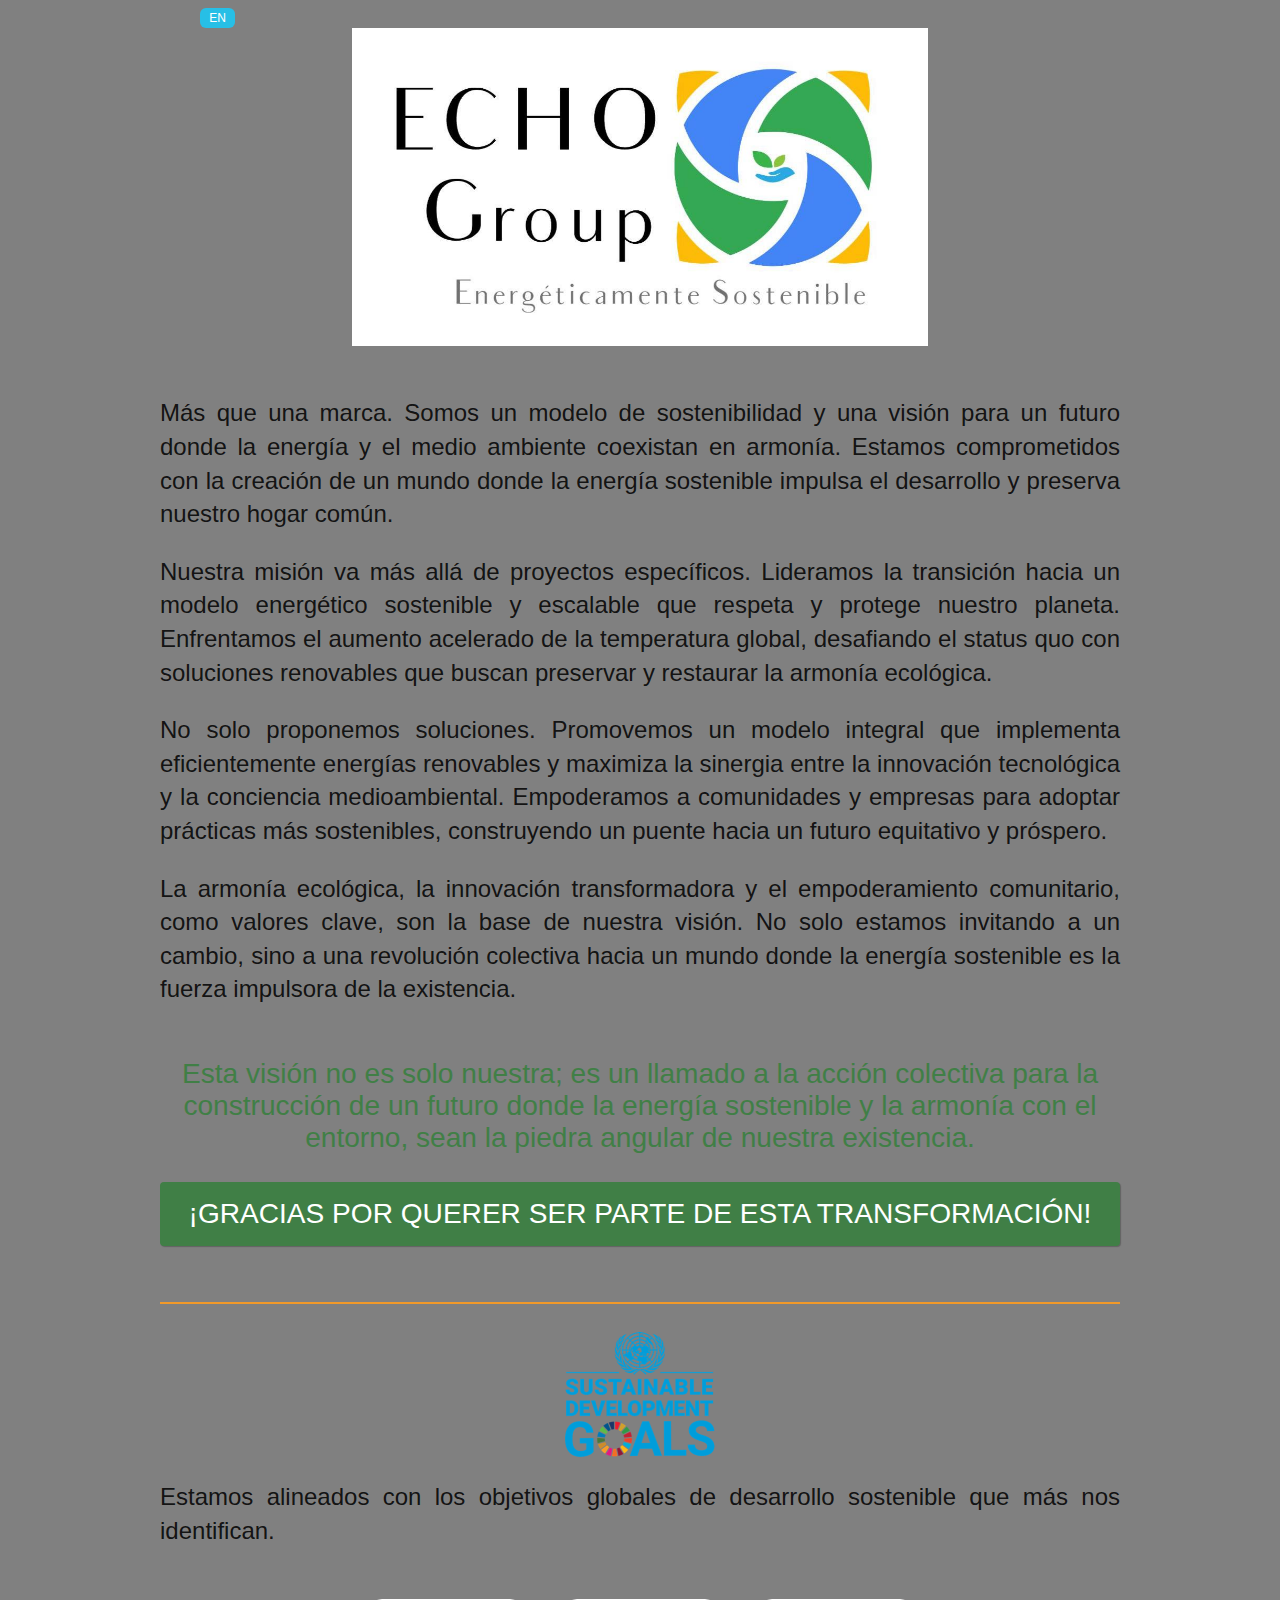
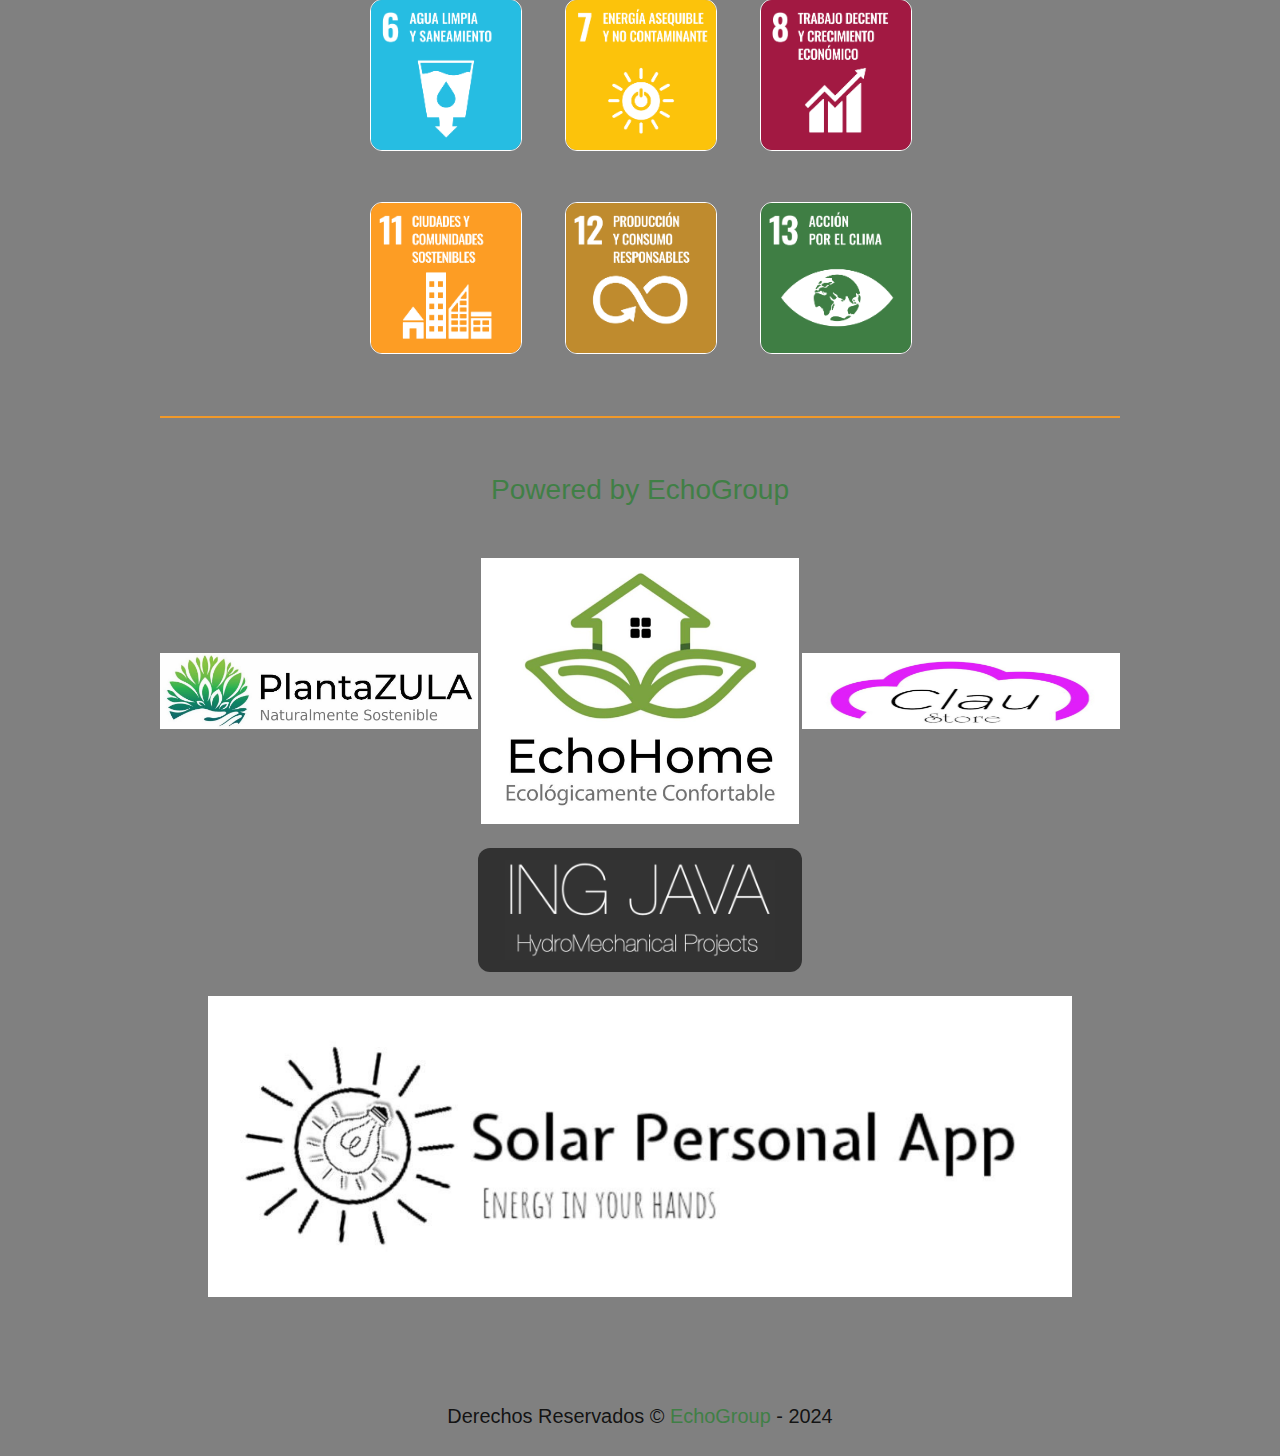
==== commit 9e71a5d2: "add solar app" ====
--- a/public/index.html
+++ b/public/index.html
@@ -44,7 +44,7 @@
       <br><br>
       <hr>
       <br>
-      <img class="small" src="images/LogoFamilyEchoGroup.jpg">
+      <!--<img class="small" src="images/LogoFamilyEchoGroup.jpg">-->
       <br>
       <div class="powered">
         <h3>Powered by EchoGroup</h3>
@@ -59,13 +59,22 @@
         <div class="pic">
           <a href="https://claustore.web.app" target="_blank"><img class="media" src="images/claustore/logoClau.png" alt="claustore"></a>
         </div>
-      </div>
+        </div>
+        
       <div class="bgdark">
         <div class="pic">
           <a href="https://ingjava.web.app" target="_blank"><img class="media" src="images/ingjava/logoIngJava.png" alt="claustore"></a>
         </div>
       </div>
+
+      <div class="bglight">
+        <div class="pic">
+          <a href="https://pvenergy.web.app" target="_blank"><img class="media" src="images/solarApp/solarApp.jpg" alt="solarApp"></a>
+        </div>
       </div>
+
+      </div>
+      
 
       <br>
       <br>
--- a/public/src/styles.css
+++ b/public/src/styles.css
@@ -1,29 +1,33 @@
+
 *{
     margin: 0;
     padding: 0;
-}
-body { 
+    font-family: Helvetica, sans-serif; 
+    font-weight: lighter;
+}
+body {
+    --bgcolor: gray;
     font-size: 24px; 
     margin: 0 auto; 
     width: 75%; 
     text-align: center; 
-    background: white; 
+    background: var(--bgcolor); 
     color: rgba(0,0,0,0.87); 
-    font-family: Roboto, Helvetica, Arial, sans-serif; 
+    
 }
 hr { 
     color: #F19929;
     border: 1px solid;
 }
 h1 { 
-    font-weight: 300; 
+    /*font-weight: 300;*/ 
     color: rgba(0,0,0,1); 
     margin-top: 12px; 
     margin-bottom: 12px;
 }
 h2 { 
     color: #407F46; 
-    font-weight: bold; 
+    /*font-weight: bold;*/ 
     margin: 0 0 8px; 
 }
 h3 { 
@@ -32,7 +36,7 @@
 }
 h4 { 
     color: #27BFE6; 
-    font-weight: bold; 
+    /*font-weight: bold;*/ 
 }
 p { 
     text-align: justify; 
@@ -125,6 +129,12 @@
     justify-content: center;
     margin: 0 auto;
 }
+.objs{
+    display: grid;
+    grid-template-columns: repeat(6, 150px);
+    gap: 30px;
+    justify-content: center;
+}
 .objs img{
     border-radius: 12px;
     border: 1px solid white;
@@ -134,8 +144,27 @@
 .goals{
     width: 150px;
 }
-      
+
+    @media (max-width: 1300px) {   
+        .objs{
+            display: grid;
+            grid-template-columns: repeat(3, 150px);
+            gap: 45px;
+        }
+    }
+    @media (max-width: 900px) {   
+        .objs{
+            display: grid;
+            grid-template-columns: repeat(2, 150px);
+            gap: 60px;
+        }
+    }
     @media (max-width: 600px) {
+        .objs{
+            display: grid;
+            grid-template-columns: repeat(1, 150px);
+            gap: 30px;
+        }
         body { 
             width: 84%; 
             margin-top: 0; 
@@ -149,8 +178,10 @@
             min-width: 270px;
         }
         .media { 
-            
+            width: 84%;
             border: 1px none white;
+            padding-top: 12px;
+            padding-bottom: 12px;
         }
 		.small { 
             width: 30%; 
@@ -168,14 +199,17 @@
 		.boxGreen { 
             font-size: 18px; 
         }
-        .bgdark{
-            width: 75%;
-        }
+        .bgdark img{
+            width: 180px;
+        }
+
         .bglight{
             display: block;
         }
         .pic{
             width: 75%;
         }
-        
+        .goals{
+            width: 120px;
+        }
     }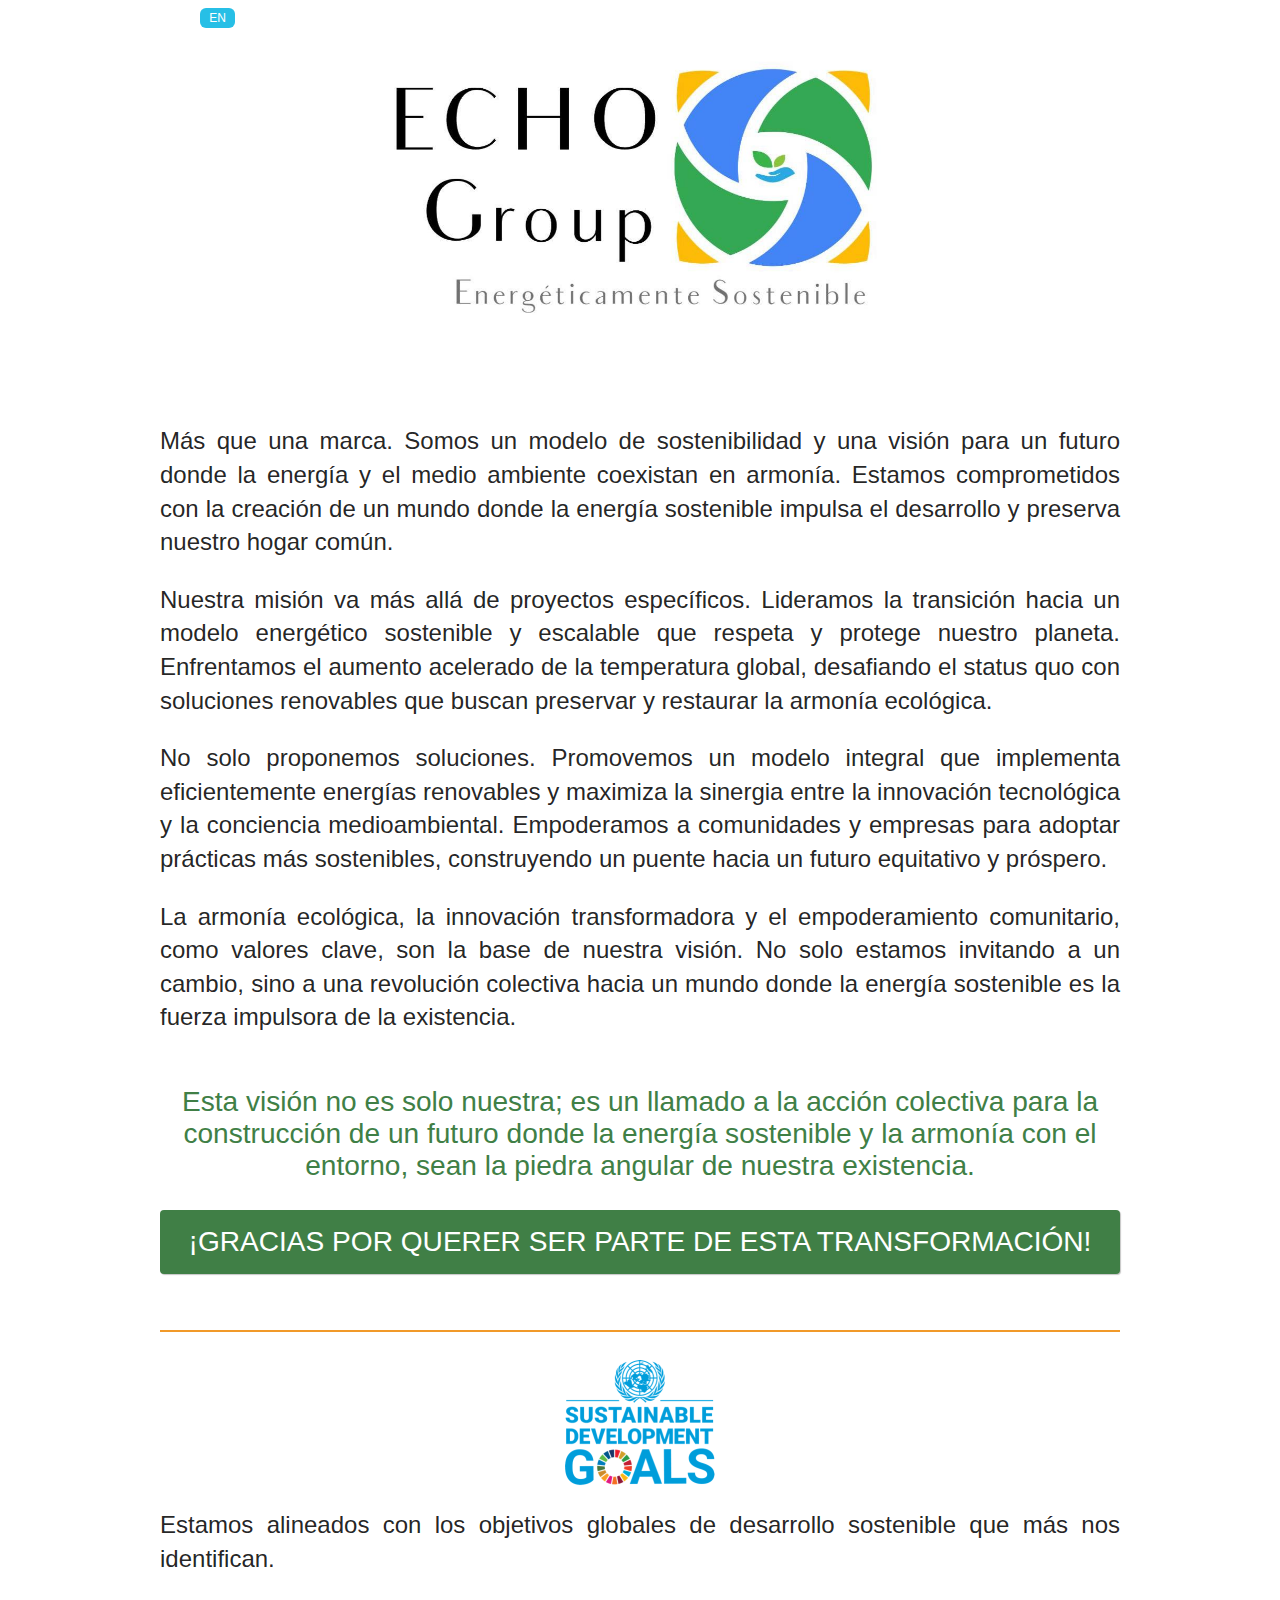
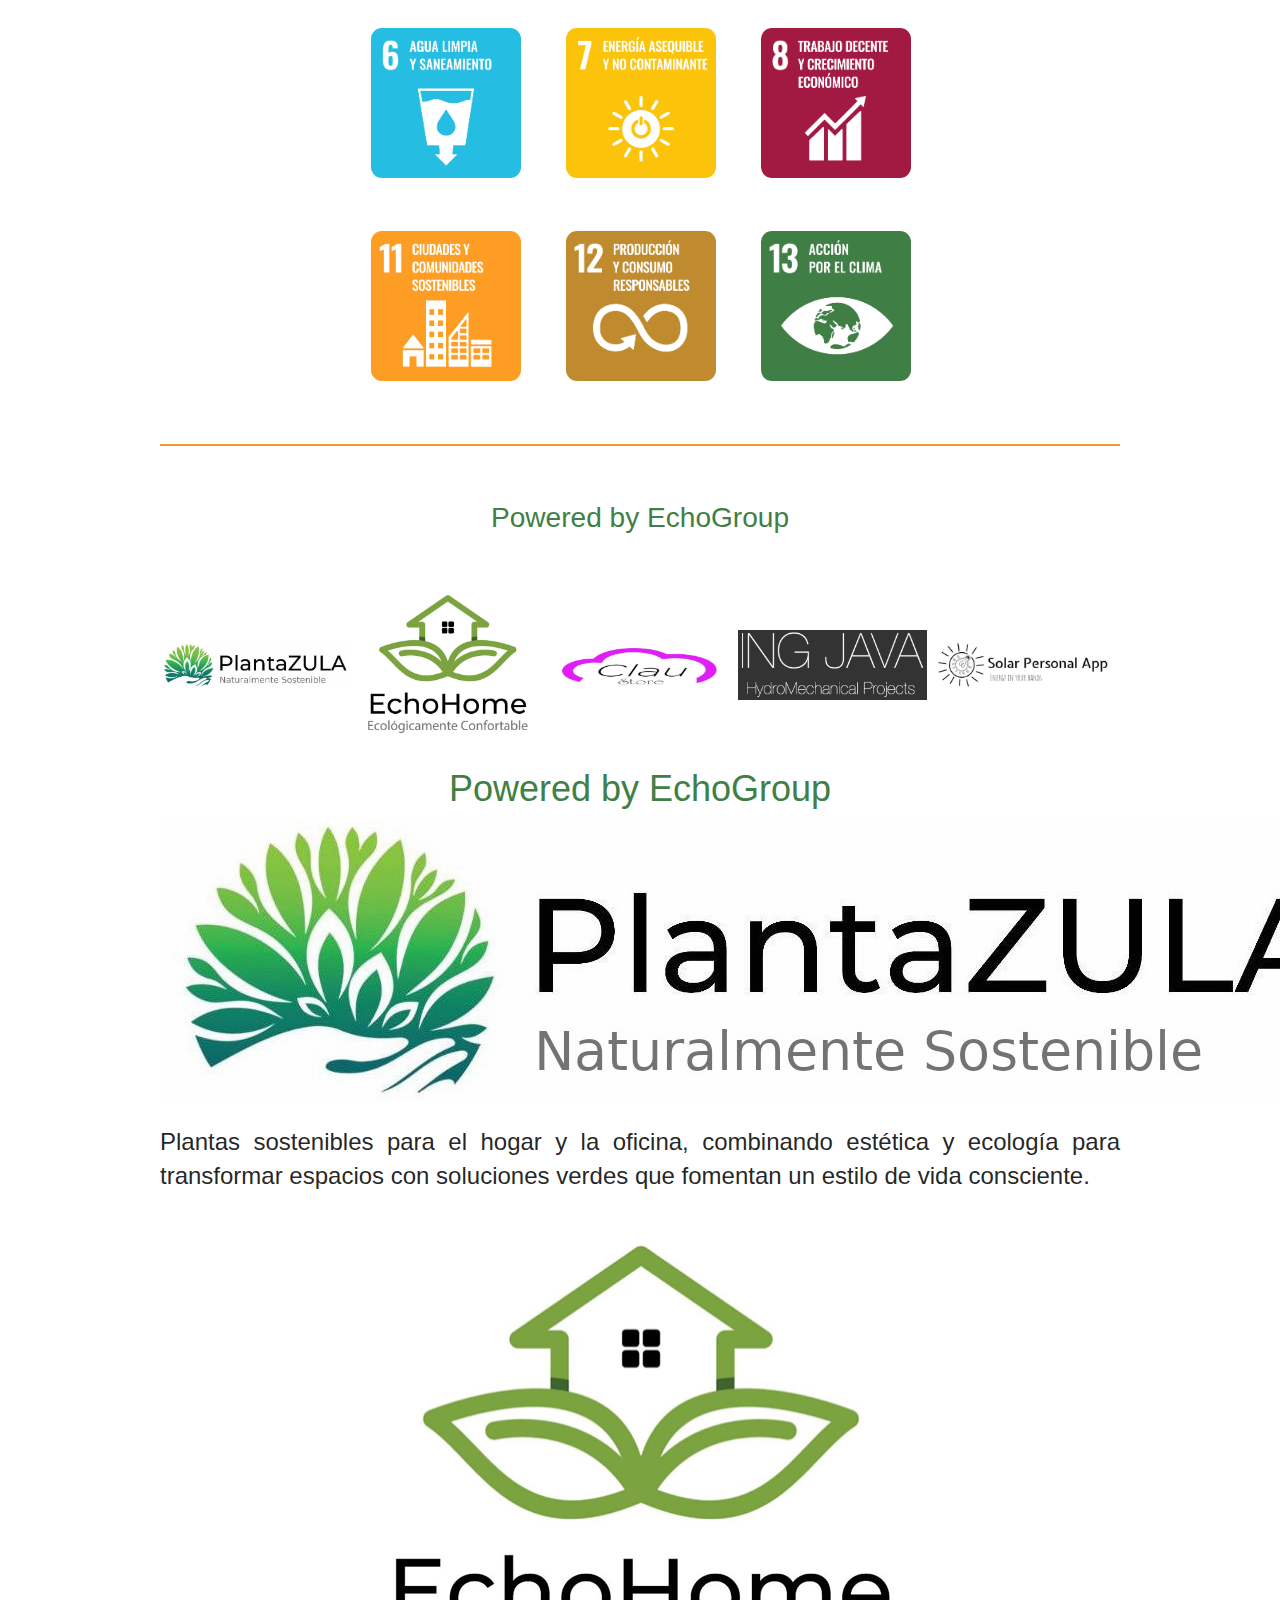
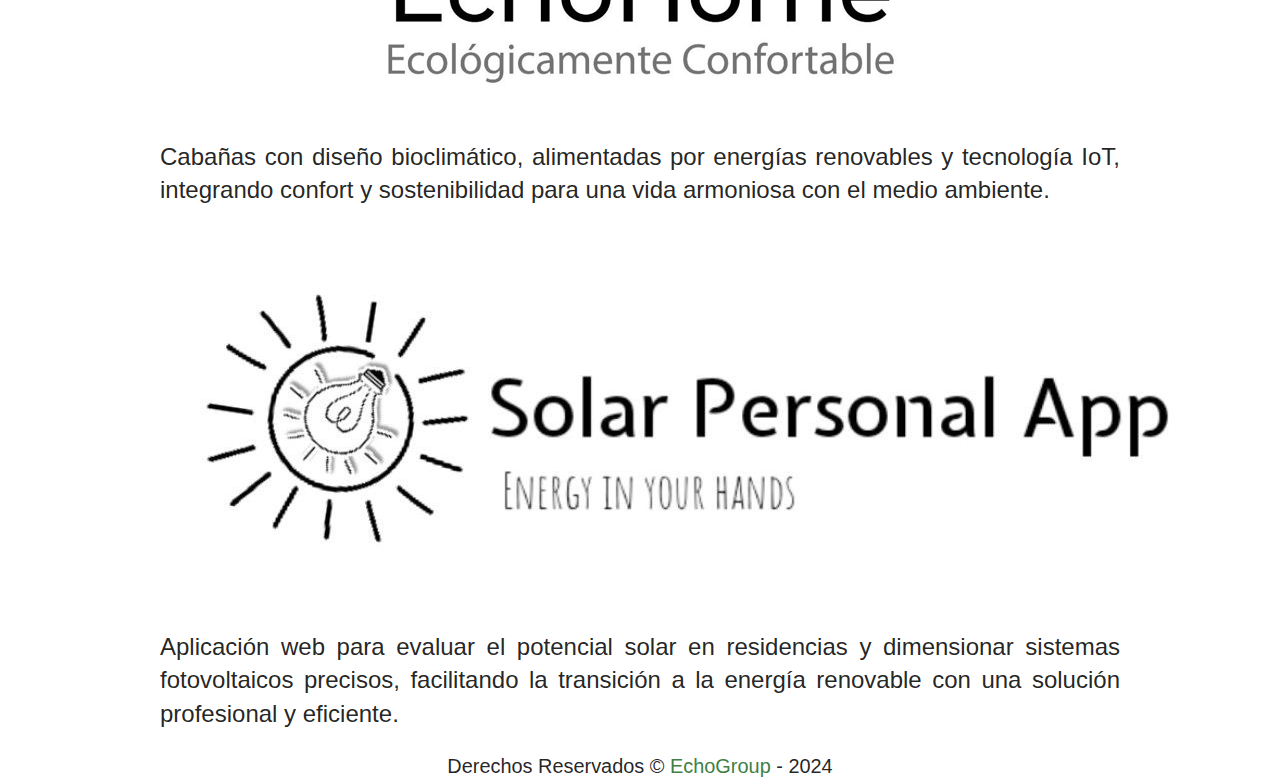
==== commit bb4f54db: "update main page" ====
--- a/public/index.html
+++ b/public/index.html
@@ -9,11 +9,14 @@
 
     </head>
     <body>
+      <section>
       <a class="lang" href="index(en).html">EN</a>
       <br>
       <img class="big" src="images/logoES_EchoGroup.jpg">
+      </section>
       <br>
       <br>
+      <section>
       <p>Más que una marca. Somos un modelo de sostenibilidad y una visión para un futuro donde la energía y el medio ambiente coexistan en armonía. Estamos comprometidos con la creación de un mundo donde la energía sostenible impulsa el desarrollo y preserva nuestro hogar común.
 
       <p>Nuestra misión va más allá de proyectos específicos. Lideramos la transición hacia un modelo energético sostenible y escalable que respeta y protege nuestro planeta. Enfrentamos el aumento acelerado de la temperatura global, desafiando el status quo con soluciones renovables que buscan preservar y restaurar la armonía ecológica.</p>
@@ -26,10 +29,12 @@
       <h3>Esta visión no es solo nuestra; es un llamado a la acción colectiva para la construcción de un futuro donde la energía sostenible y la armonía con el entorno, sean la piedra angular de nuestra existencia.</h3>
       <br>
       <h3 class="boxGreen">¡Gracias por querer ser parte de esta transformación!</h3>
+      </section>
       <br>
       <br>
       <hr>
       <br>
+      <section>
       <a href="https://sdgs.un.org/es/goals" target="_blank"><img class="goals" src="images/objs/goals.png" alt="goals"></a>
       <p>Estamos alineados con los objetivos globales de desarrollo sostenible que más nos identifican.</p>
       <br>
@@ -41,46 +46,70 @@
         <a href="https://sdgs.un.org/es/goals/goal12" target="_blank"><img src="images/objs/objetivo12.png" alt="objetivo12"></a>
         <a href="https://sdgs.un.org/es/goals/goal13" target="_blank"><img src="images/objs/objetivo13.png" alt="objetivo13"></a>
       </div>
+      </section>
       <br><br>
       <hr>
       <br>
       <!--<img class="small" src="images/LogoFamilyEchoGroup.jpg">-->
       <br>
+      <section id="power">
       <div class="powered">
         <h3>Powered by EchoGroup</h3>
         <br>
         <div class="bglight">
-        <div class="pic">
-          <a href="https://plantazula.web.app" target="_blank"><img class="media" src="images/plantazula/logoPlantaZula.png" alt="plantazula"></a>
+          <div class="pic">
+            <a href="https://plantazula.web.app" target="_blank"><img class="media" src="images/plantazula/logoPlantaZula.png" alt="plantazula"></a>
+          </div>
+          <div class="pic">
+            <a href="https://echoprojects3d.web.app" target="_blank"><img class="media" src="images/echohome/logoEchoHome.png" alt="echohome"></a>
+          </div>
+          <div class="pic">
+            <a href="https://claustore.web.app" target="_blank"><img class="media" src="images/claustore/logoClau.png" alt="claustore"></a>
+          </div>
+          <div class="pic">
+            <a href="https://ingjava.web.app" target="_blank"><img class="media" src="images/ingjava/logoIngJava.png" alt="claustore"></a>
+          </div>
+          <div class="pic">
+            <a href="https://pvenergy.web.app" target="_blank"><img class="media" src="images/solarApp/solarApp.jpg" alt="solarApp"></a>
+          </div>
+      </div>
+      </div>
+      </section>
+
+      <h2>Powered by EchoGroup</h2>
+      <section id="apoyo">
+
+        <div class="apoyado">
+          <a href="https://plantazula.web.app/" target="_blank">
+          <img src="images/plantazula/logoPlantaZula.png" alt="Loading..."></a>
+          <p>Plantas sostenibles para el hogar y la oficina, combinando estética y ecología para transformar espacios con soluciones verdes que fomentan un estilo de vida consciente.</p>  
         </div>
-        <div class="pic">
-          <a href="https://echoprojects3d.web.app" target="_blank"><img class="media" src="images/echohome/logoEchoHome.png" alt="echohome"></a>
+
+        <div class="apoyado">
+          <a href="https://echoprojects3d.web.app" target="_blank">
+          <img src="images/echohome/logoEchoHome.png" alt="Loading..."></a>
+          <p>Cabañas con diseño bioclimático, alimentadas por energías renovables y tecnología IoT, integrando confort y sostenibilidad para una vida armoniosa con el medio ambiente.</p>
         </div>
-        <div class="pic">
-          <a href="https://claustore.web.app" target="_blank"><img class="media" src="images/claustore/logoClau.png" alt="claustore"></a>
+        <!--<div class="apoyado">
+          <a href="https://claustore.web.app" target="_blank">
+          <img src="images/claustore/logoClau.png" alt="Loading..."></a>
+          <p>Productos ecológicos para el cuidado personal y del hogar, combinando efectividad y responsabilidad ambiental para promover un estilo de vida más verde y consciente.</p>
         </div>
-        </div>
-        
-      <div class="bgdark">
-        <div class="pic">
-          <a href="https://ingjava.web.app" target="_blank"><img class="media" src="images/ingjava/logoIngJava.png" alt="claustore"></a>
-        </div>
-      </div>
-
-      <div class="bglight">
-        <div class="pic">
-          <a href="https://pvenergy.web.app" target="_blank"><img class="media" src="images/solarApp/solarApp.jpg" alt="solarApp"></a>
-        </div>
-      </div>
-
-      </div>
-      
-
-      <br>
-      <br>
-      <br>
+        <div class="apoyado">
+          <a href="https://ingjava.web.app" target="_blank">
+          <img src="images/ingjava/logoIngJava.png" alt="Loading..."></a>
+          <p>Consultoría experta en diseño mecánico para proyectos de energías renovables, optimizando sistemas hidromecánicos con soluciones innovadoras para un futuro más sostenible.</p>
+        </div>-->
+        <div class="apoyado">
+          <a href="https://pvenergy.web.app" target="_blank">
+          <img src="images/solarApp/solarApp.jpg" alt="Loading..."></a>
+          <p>Aplicación web para evaluar el potencial solar en residencias y dimensionar sistemas fotovoltaicos precisos, facilitando la transición a la energía renovable con una solución profesional y eficiente.</p>
+          </div>
+      </section>
+    
+      <footer>
       <h5>Derechos Reservados © <a href="#">EchoGroup</a> - 2024</h5>
-      <br>
+      </footer>
 
     </body>
   </html>
--- a/public/src/styles.css
+++ b/public/src/styles.css
@@ -6,7 +6,7 @@
     font-weight: lighter;
 }
 body {
-    --bgcolor: gray;
+    --bgcolor: white;
     font-size: 24px; 
     margin: 0 auto; 
     width: 75%; 
